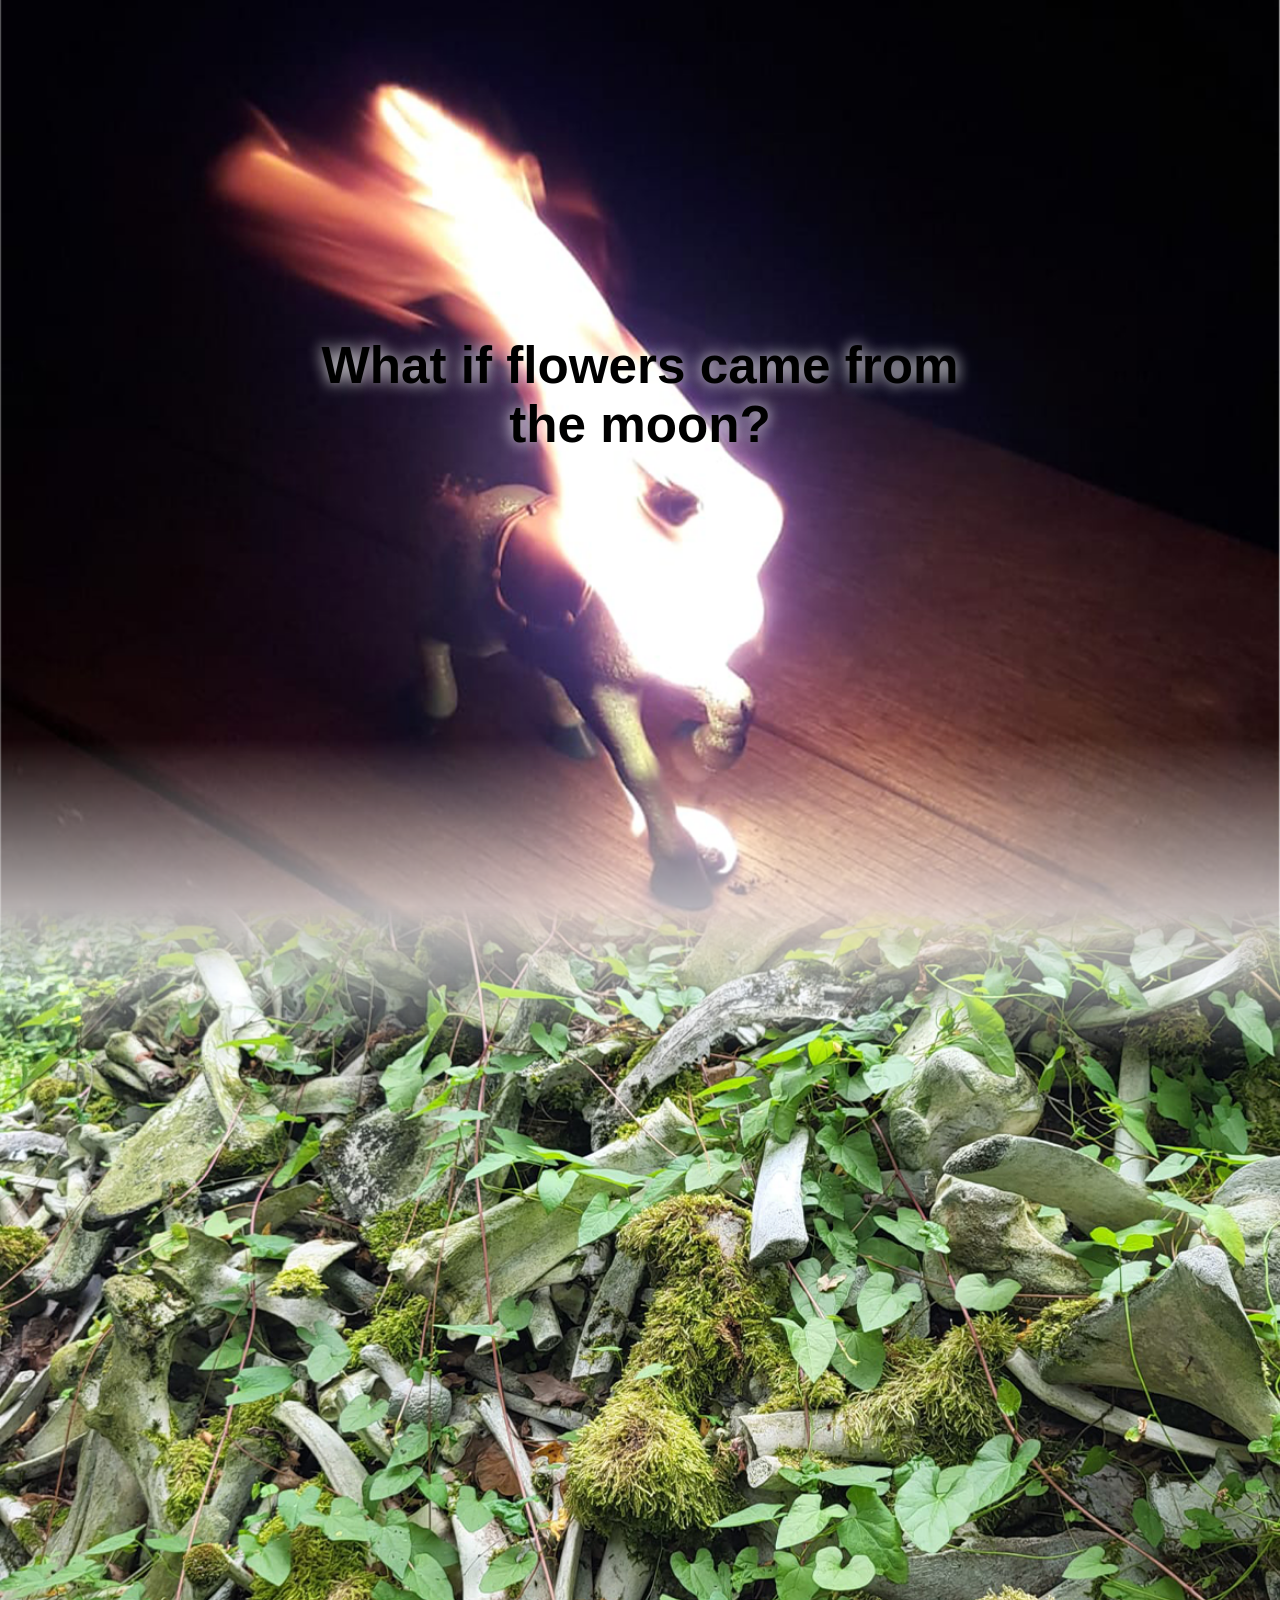
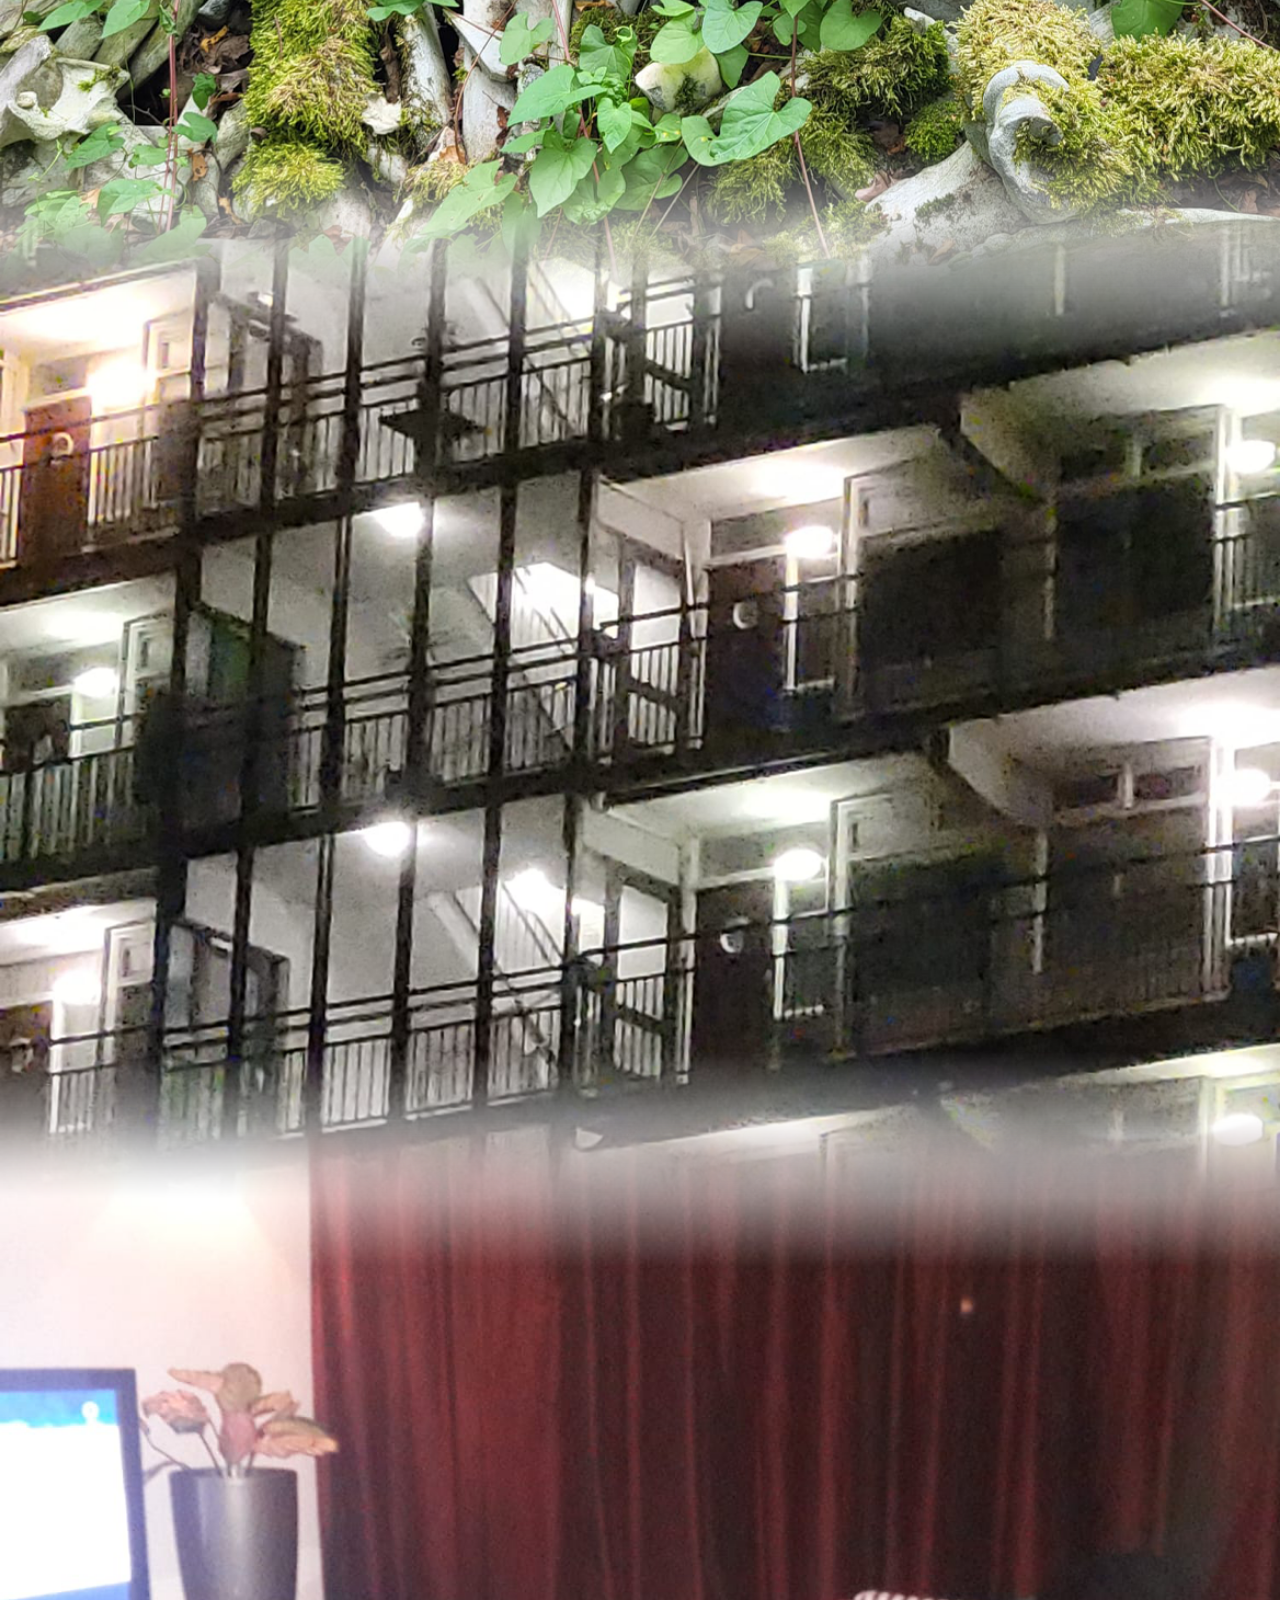
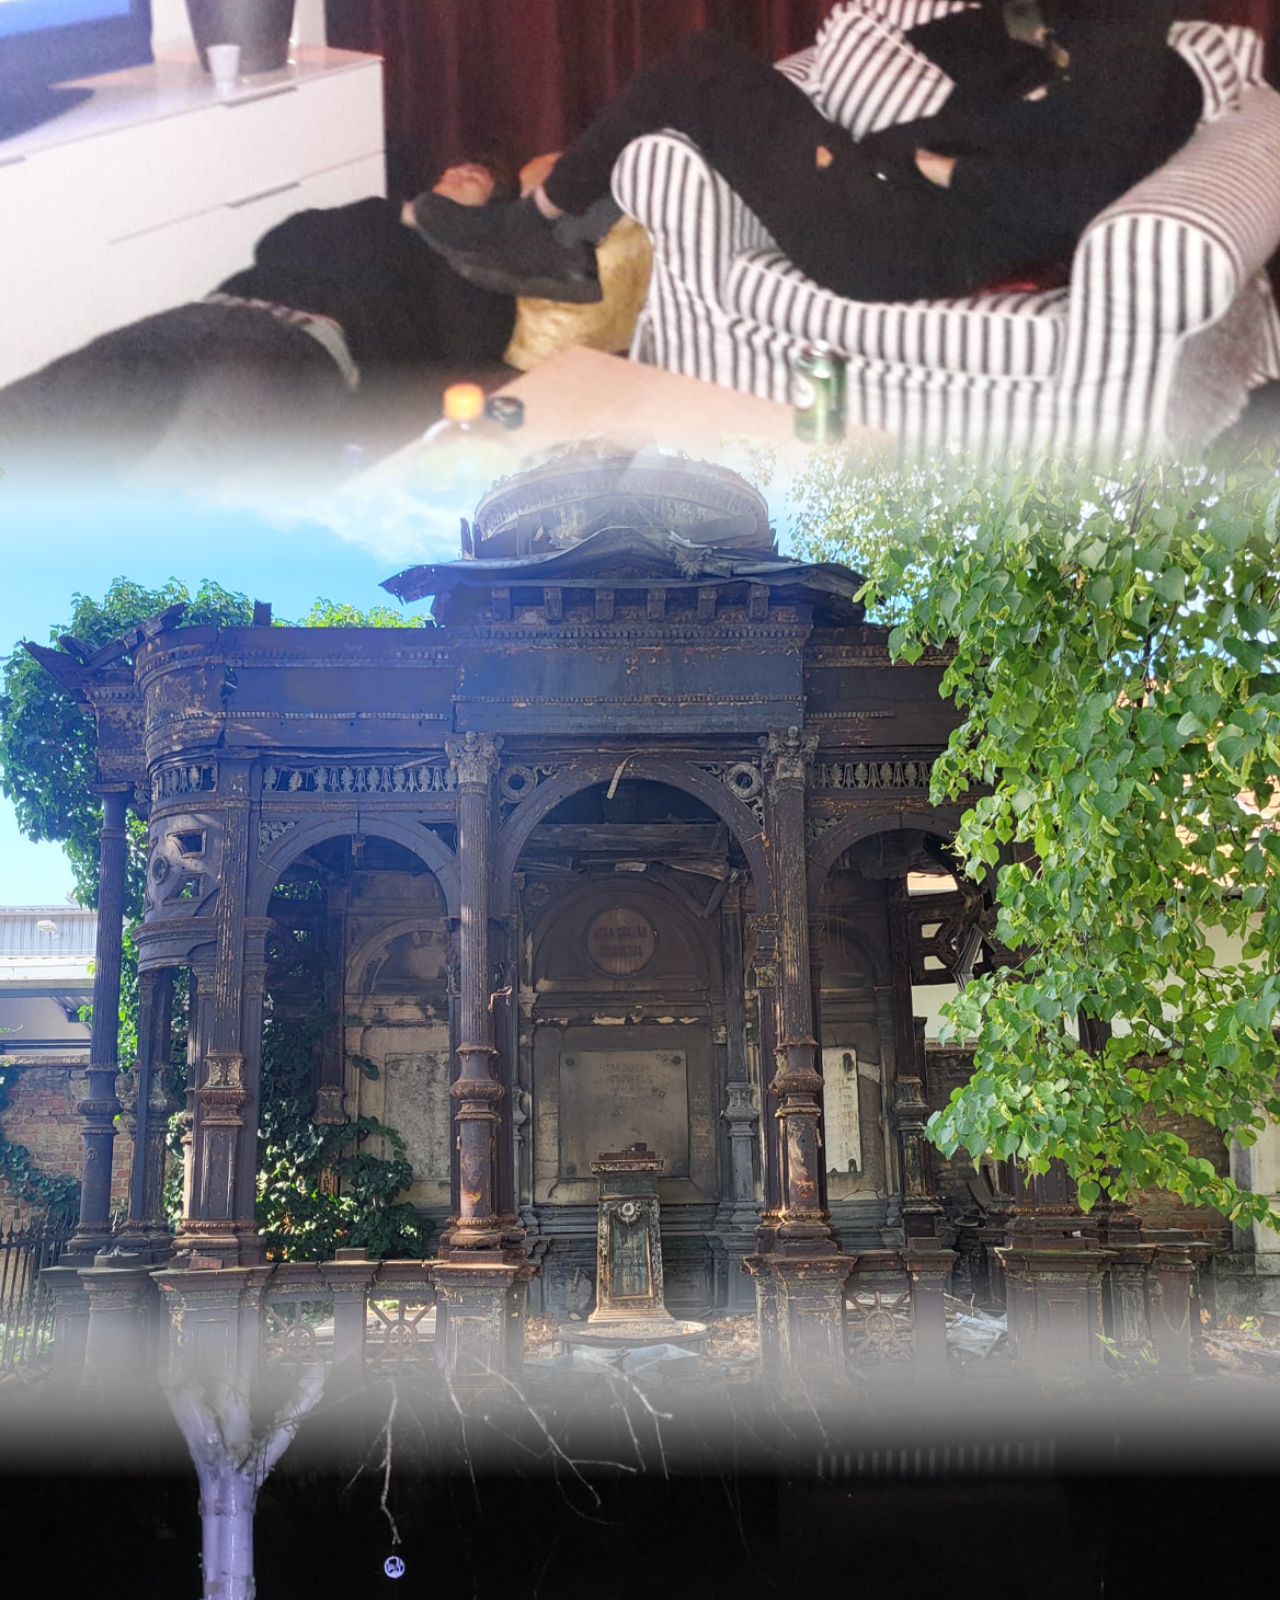
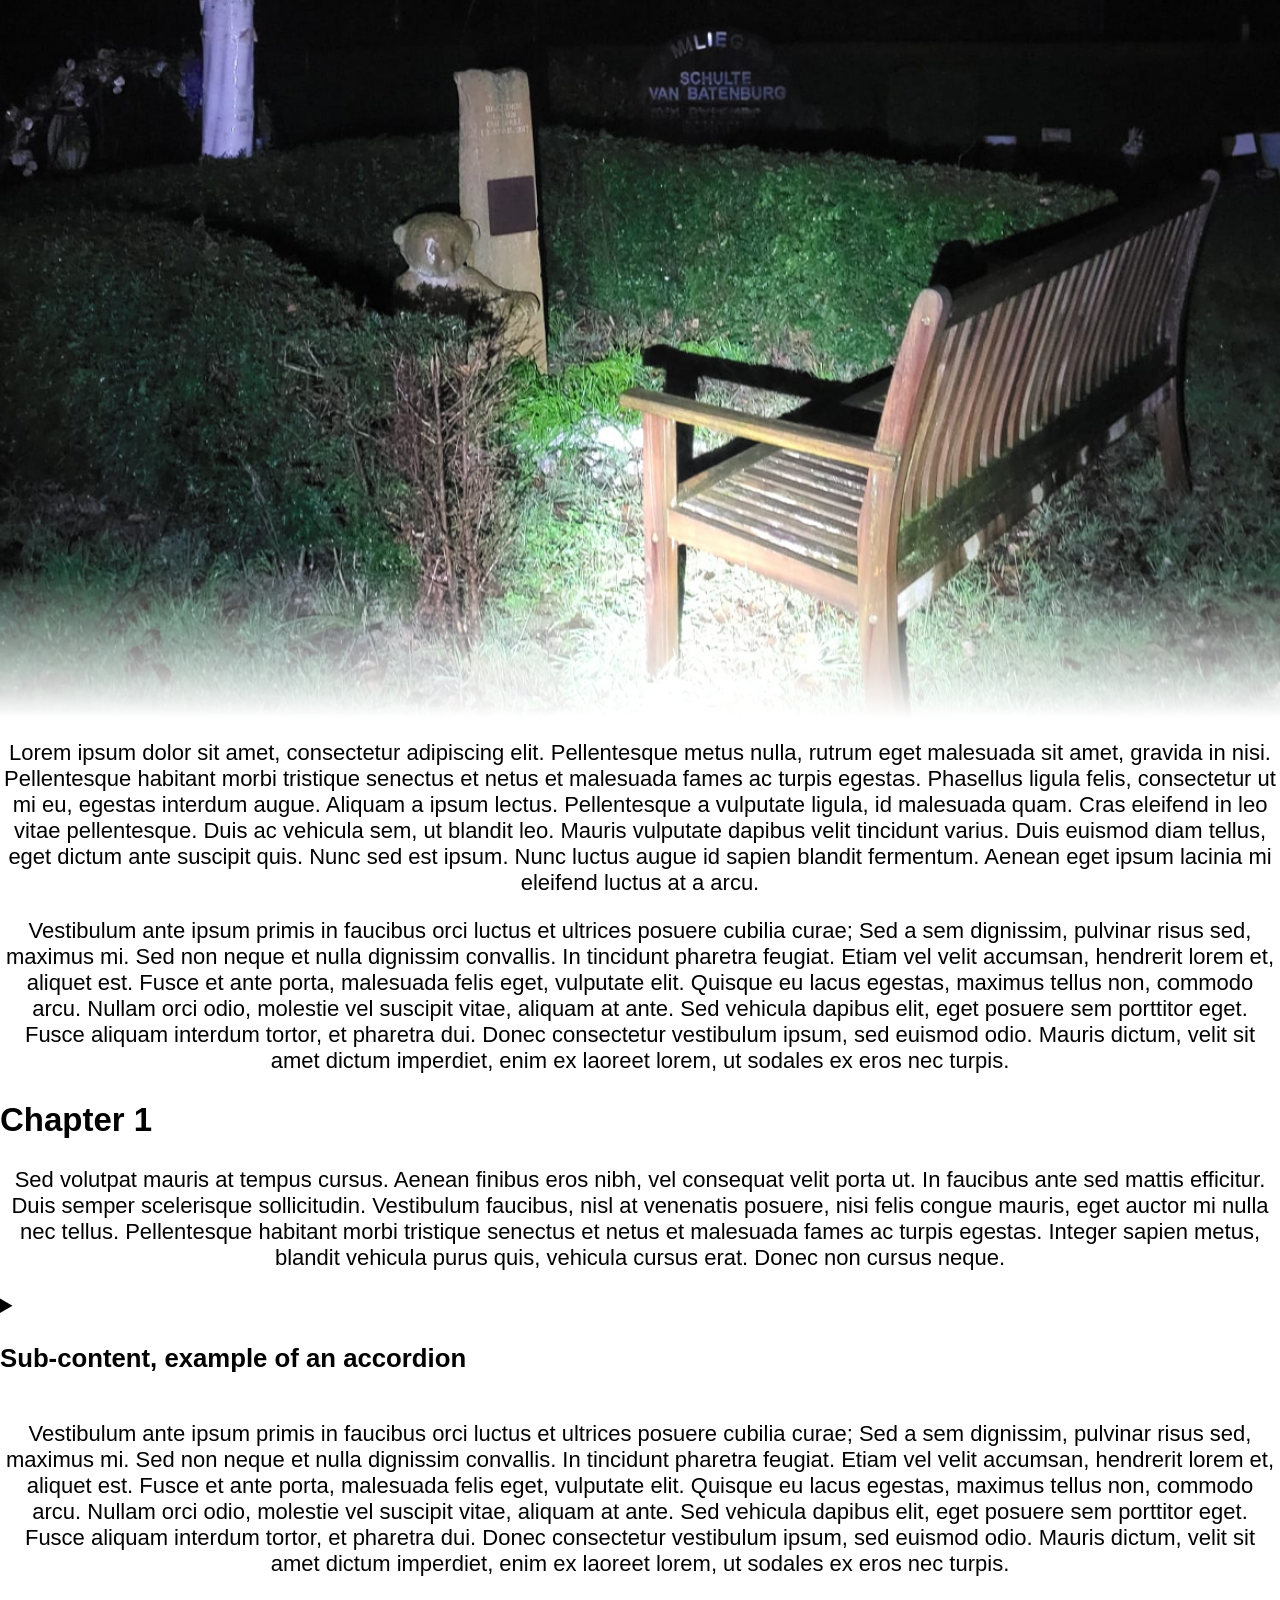
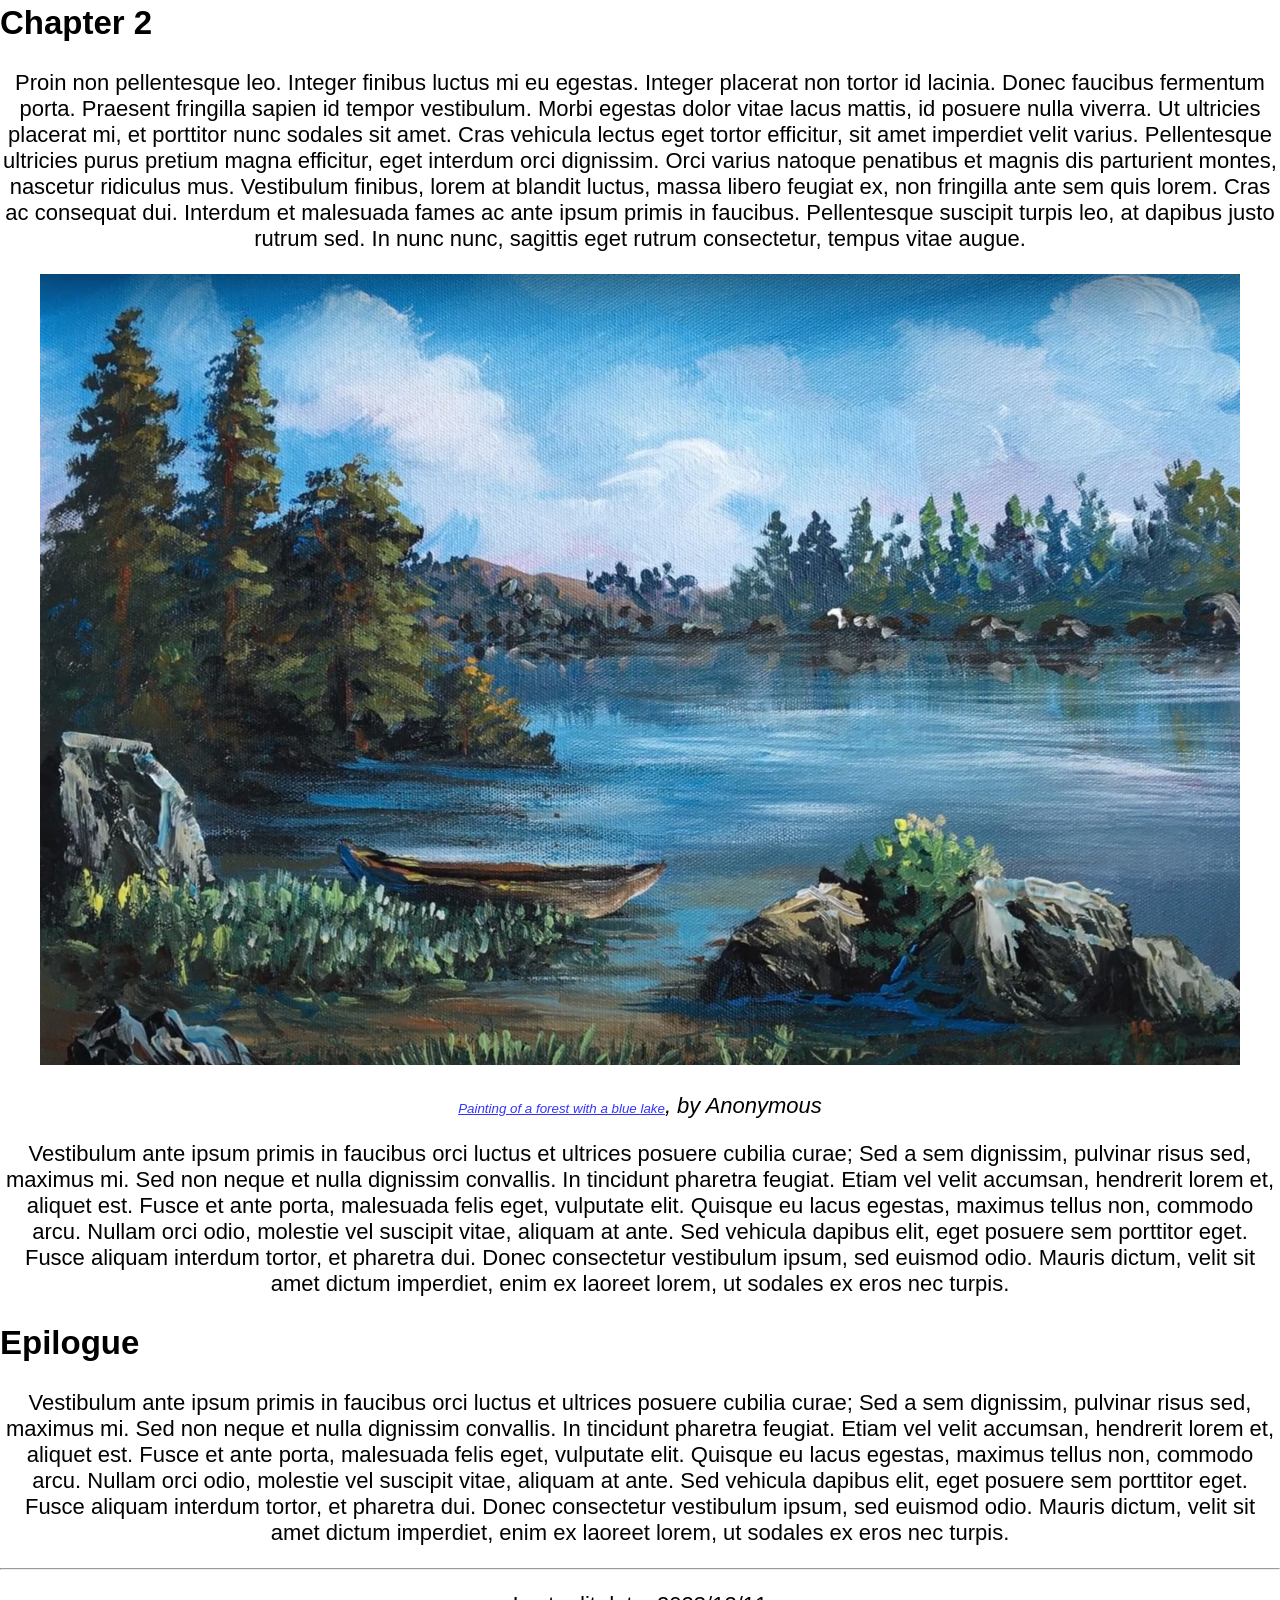
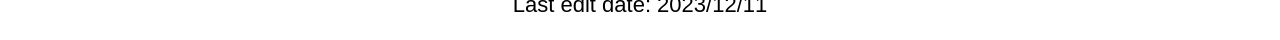
==== index.html @ 3861125f "new page" ====
<!DOCTYPE html>

<html lang="en">

	<head>

		<meta charset="utf-8">
		<meta name="viewport" content="width=device-width,initial-scale=1.0">

		<!-- meta tags, fill them with website meta infos -->
		<meta name="description" content="Description of your web page" /> 
		<meta name="keywords" content="Keyword 1, Keyword 2, Keyword 3, Keyword 4, Keyword 5 ..."/> 
		<meta name="author" content="Name of the author/owner of the webpage's content" />

		<!-- favicon, fill with a 512x512px .png image named 'favicon.png' -->
		<link rel="icon" href="assets/images/favicon/favicon.png"/>

		<!-- website title, visible in the browser window and on link sharing -->
		<title>What if flowers came from the moon?</title>

		<!-- links for extensions and dependencies -->

		<!-- css -->
		<!-- first link your CSS dependences, here is normalize, a CSS 'reset' for cross-browser appearence uniformity -->
		<link rel="stylesheet" href="assets/css/normalize.css">
		<!-- you stylesheet -->
		<link rel="stylesheet" href="assets/css/style.css?ver=1.0">

		<!-- js -->
		<!-- first link your javascript dependencies -->

		<!-- your website scripts goes at the end of this document, right before the closing body -->
	    
	</head>

	<body>

		<!-- webpage content goes here -->

		<div class="page-wrapper">

			<header>

				
				<div class="container">
					<img class="header-fade" src="content/burning_horse.png" width="100%" height="auto">
					<div class="centered"><h1>What if flowers came from the moon?</h1></div>
				</div>

			</header>

			<main>

			
				

				<!-- overlay 1 -->
			<div id="overlay1" class="overlay">

			<!-- Button to close the overlay navigation -->
			<a href="javascript:void(0)" class="closebtn" onclick="closeNav('overlay1')">&times;</a>

			<!-- Overlay content -->

				<div class="overlay-content">

				<h2 class="intro">the way this is</h2>
				<p>is different from the way it will be</p>

				</div>

			</div>

			<!-- Overlay 2 -->
			<div id="overlay2" class="overlay">

			<!-- Button to close the overlay navigation -->
			<a href="javascript:void(0)" class="closebtn" onclick="closeNav('overlay2')">&times;</a>

			<!-- Overlay content -->

				<div class="overlay-content">

				<h2 class="intro">the way this is</h2>
				<p>It has already proven itself to be difficult</p>
				
				</div>

			</div>

				<!-- overlay 3 -->
			<div id="overlay3" class="overlay">

			<!-- Button to close the overlay navigation -->
			<a href="javascript:void(0)" class="closebtn" onclick="closeNav('overlay3')">&times;</a>

			<!-- Overlay content -->

				<div class="overlay-content">

				<h2 class="intro">it seems so strange</h2>
				<p>is different from the way it will be</p>

				</div>

			</div>

			<!-- Overlay 4 -->
			<div id="overlay4" class="overlay">

			<!-- Button to close the overlay navigation -->
			<a href="javascript:void(0)" class="closebtn" onclick="closeNav('overlay4')">&times;</a>

			<!-- Overlay content -->

				<div class="overlay-content">

				<h2 class="intro">what is even happening</h2>
				<p>It has already proven itself to be difficult</p>
				
				</div>

			</div>

			<!-- Overlay 5 -->
			<div id="overlay5" class="overlay">

			<!-- Button to close the overlay navigation -->
			<a href="javascript:void(0)" class="closebtn" onclick="closeNav('overlay5')">&times;</a>

			<!-- Overlay content -->

				<div class="overlay-content">

				<h2 class="intro">it truly is</h2>
				<p>It has already proven itself to be difficult</p>
				
				</div>

			</div>

			<div class="image-fade">
			<img src="content/bones_moss.png" onclick="openNav('overlay1')" width="100%" height="auto">
			</div>

			<div class="image-fade">
			<img src="content/flatgebouw.png" onclick="openNav('overlay2')" width="100%" height="auto">
			</div>

			<div class="image-fade">
			<img src="content/on_the_floor.png" onclick="openNav('overlay3')" width="100%" height="auto">
			</div>

			<div class="image-fade">
			<img src="content/fallen_structure.png" onclick="openNav('overlay4')" width="100%" height="auto">
			</div>

			<div class="image-fade">
			<img src="content/cemetary_bench.png" onclick="openNav('overlay5')" width="100%" height="auto">
			</div>


				<p>
					Lorem ipsum dolor sit amet, consectetur adipiscing elit. Pellentesque metus nulla, rutrum eget malesuada sit amet, gravida in nisi. Pellentesque habitant morbi tristique senectus et netus et malesuada fames ac turpis egestas. Phasellus ligula felis, consectetur ut mi eu, egestas interdum augue. Aliquam a ipsum lectus. Pellentesque a vulputate ligula, id malesuada quam. Cras eleifend in leo vitae pellentesque. Duis ac vehicula sem, ut blandit leo. Mauris vulputate dapibus velit tincidunt varius. Duis euismod diam tellus, eget dictum ante suscipit quis. Nunc sed est ipsum. Nunc luctus augue id sapien blandit fermentum. Aenean eget ipsum lacinia mi eleifend luctus at a arcu.
				</p>

				<p>
					Vestibulum ante ipsum primis in faucibus orci luctus et ultrices posuere cubilia curae; Sed a sem dignissim, pulvinar risus sed, maximus mi. Sed non neque et nulla dignissim convallis. In tincidunt pharetra feugiat. Etiam vel velit accumsan, hendrerit lorem et, aliquet est. Fusce et ante porta, malesuada felis eget, vulputate elit. Quisque eu lacus egestas, maximus tellus non, commodo arcu. Nullam orci odio, molestie vel suscipit vitae, aliquam at ante. Sed vehicula dapibus elit, eget posuere sem porttitor eget. Fusce aliquam interdum tortor, et pharetra dui. Donec consectetur vestibulum ipsum, sed euismod odio. Mauris dictum, velit sit amet dictum imperdiet, enim ex laoreet lorem, ut sodales ex eros nec turpis.
				</p>

				<h2 id="chapter-1">Chapter 1</h2>

				<p>
					Sed volutpat mauris at tempus cursus. Aenean finibus eros nibh, vel consequat velit porta ut. In faucibus ante sed mattis efficitur. Duis semper scelerisque sollicitudin. Vestibulum faucibus, nisl at venenatis posuere, nisi felis congue mauris, eget auctor mi nulla nec tellus. Pellentesque habitant morbi tristique senectus et netus et malesuada fames ac turpis egestas. Integer sapien metus, blandit vehicula purus quis, vehicula cursus erat. Donec non cursus neque.
				</p>

				<details>

					<summary>
						<h3 id="intro">Sub-content, example of an accordion</h2>
					</summary>

					<p>
						Lorem ipsum dolor sit amet, consectetur adipiscing elit. Pellentesque metus nulla, rutrum eget malesuada sit amet, gravida in nisi. Pellentesque habitant morbi tristique senectus et netus et malesuada fames ac turpis egestas. Phasellus ligula felis, consectetur ut mi eu, egestas interdum augue. Aliquam a ipsum lectus. Pellentesque a vulputate ligula, id malesuada quam. Cras eleifend in leo vitae pellentesque. Duis ac vehicula sem, ut blandit leo. Mauris vulputate dapibus velit tincidunt varius. Duis euismod diam tellus, eget dictum ante suscipit quis. Nunc sed est ipsum. Nunc luctus augue id sapien blandit fermentum. Aenean eget ipsum lacinia mi eleifend luctus at a arcu.
					</p>

					<p>
						Vestibulum ante ipsum primis in faucibus orci luctus et ultrices posuere cubilia curae; Sed a sem dignissim, pulvinar risus sed, maximus mi. Sed non neque et nulla dignissim convallis. In tincidunt pharetra feugiat. Etiam vel velit accumsan, hendrerit lorem et, aliquet est. Fusce et ante porta, malesuada felis eget, vulputate elit. Quisque eu lacus egestas, maximus tellus non, commodo arcu. Nullam orci odio, molestie vel suscipit vitae, aliquam at ante. Sed vehicula dapibus elit, eget posuere sem porttitor eget. Fusce aliquam interdum tortor, et pharetra dui. Donec consectetur vestibulum ipsum, sed euismod odio. Mauris dictum, velit sit amet dictum imperdiet, enim ex laoreet lorem, ut sodales ex eros nec turpis.
					</p>

				</details>

				<p>
					Vestibulum ante ipsum primis in faucibus orci luctus et ultrices posuere cubilia curae; Sed a sem dignissim, pulvinar risus sed, maximus mi. Sed non neque et nulla dignissim convallis. In tincidunt pharetra feugiat. Etiam vel velit accumsan, hendrerit lorem et, aliquet est. Fusce et ante porta, malesuada felis eget, vulputate elit. Quisque eu lacus egestas, maximus tellus non, commodo arcu. Nullam orci odio, molestie vel suscipit vitae, aliquam at ante. Sed vehicula dapibus elit, eget posuere sem porttitor eget. Fusce aliquam interdum tortor, et pharetra dui. Donec consectetur vestibulum ipsum, sed euismod odio. Mauris dictum, velit sit amet dictum imperdiet, enim ex laoreet lorem, ut sodales ex eros nec turpis.
				</p>

				<h2 id="chapter-2">Chapter 2</h2>

				<p>
					Proin non pellentesque leo. Integer finibus luctus mi eu egestas. Integer placerat non tortor id lacinia. Donec faucibus fermentum porta. Praesent fringilla sapien id tempor vestibulum. Morbi egestas dolor vitae lacus mattis, id posuere nulla viverra. Ut ultricies placerat mi, et porttitor nunc sodales sit amet. Cras vehicula lectus eget tortor efficitur, sit amet imperdiet velit varius. Pellentesque ultricies purus pretium magna efficitur, eget interdum orci dignissim. Orci varius natoque penatibus et magnis dis parturient montes, nascetur ridiculus mus. Vestibulum finibus, lorem at blandit luctus, massa libero feugiat ex, non fringilla ante sem quis lorem. Cras ac consequat dui. Interdum et malesuada fames ac ante ipsum primis in faucibus. Pellentesque suscipit turpis leo, at dapibus justo rutrum sed. In nunc nunc, sagittis eget rutrum consectetur, tempus vitae augue.
				</p>

				<figure>

					<a href="content/painting-forest-lake.jpg" target="_blank">
				    	<img src="content/painting-forest-lake.jpg" alt="A painted representation of a forest with a big blue lake" width="100%" height="auto">
				    </a>

				    <figcaption>

				    	<p>
				    		<em><a href="https://www.youtube.com/watch?v=bkKTSw4pL2A" target="_blank">Painting of a forest with a blue lake</a>, by Anonymous</em>
				    	</p>

				    </figcaption>

				</figure>

				<p>
					Vestibulum ante ipsum primis in faucibus orci luctus et ultrices posuere cubilia curae; Sed a sem dignissim, pulvinar risus sed, maximus mi. Sed non neque et nulla dignissim convallis. In tincidunt pharetra feugiat. Etiam vel velit accumsan, hendrerit lorem et, aliquet est. Fusce et ante porta, malesuada felis eget, vulputate elit. Quisque eu lacus egestas, maximus tellus non, commodo arcu. Nullam orci odio, molestie vel suscipit vitae, aliquam at ante. Sed vehicula dapibus elit, eget posuere sem porttitor eget. Fusce aliquam interdum tortor, et pharetra dui. Donec consectetur vestibulum ipsum, sed euismod odio. Mauris dictum, velit sit amet dictum imperdiet, enim ex laoreet lorem, ut sodales ex eros nec turpis.
				</p>

				<h2 id="epilogue">Epilogue</h2>

				<p>
					Vestibulum ante ipsum primis in faucibus orci luctus et ultrices posuere cubilia curae; Sed a sem dignissim, pulvinar risus sed, maximus mi. Sed non neque et nulla dignissim convallis. In tincidunt pharetra feugiat. Etiam vel velit accumsan, hendrerit lorem et, aliquet est. Fusce et ante porta, malesuada felis eget, vulputate elit. Quisque eu lacus egestas, maximus tellus non, commodo arcu. Nullam orci odio, molestie vel suscipit vitae, aliquam at ante. Sed vehicula dapibus elit, eget posuere sem porttitor eget. Fusce aliquam interdum tortor, et pharetra dui. Donec consectetur vestibulum ipsum, sed euismod odio. Mauris dictum, velit sit amet dictum imperdiet, enim ex laoreet lorem, ut sodales ex eros nec turpis.
				</p>

			</main>



			<footer>

				<hr>

				<p>
					Last edit date: 2023/12/11
				</p>

			</footer>



		</div>



		<!-- end webpage content -->


		<!-- website script right before closing </body> tag -->
		<script type="text/javascript" src="assets/js/script.js?ver=1.0"></script>


	</body>

</html>
---- assets/css/style.css ----
@charset "UTF-8";



/* @FONT FACE (enable the use of 'custom fonts' inside your document) */

/* 
  You can use 'fontsquirrel' (https://www.fontsquirrel.com) 
  or 'transfonter' (https://transfonter.org)
  to generate your own font for the web from .ttf or .oft files 
*/

@font-face {
    font-family: 'Your Font Name';
    src: url('../fonts/yourfontname/yourfontname-roman.woff2');
    font-weight: normal;
    font-style: normal;
    font-display: block;
}

@font-face {
    font-family: 'Your Font Name';
    src: url('../fonts/yourfontname/yourfontname-italic.woff2');
    font-weight: normal;
    font-style: italic;
    font-display: block;
}



/* VARIABLES */

:root {
  /* Color values */
  --color-background: rgba(255,255,255,1);
  --color-text: rgba(0,0,0,1);
  --color-text-link: rgba(0,0,255,0.8);
  --color-text-link-hover: rgba(0,0,255,0.4);
  /* Font values */
  --font-text: 'Your Font Name', 'Helvetica', 'Arial', sans-serif;
  --font-size: 24px;
  /* Margin values */
  --margin: 1rem;


  /* Examples of possible variables */

  --font-size-heading: calc(var(--font-size) * 2);
  --font-size-subheading: calc(var(--font-size) * 1.25);
  --font-size-caption: calc(var(--font-size) * 0.875);

  --margin-xs: calc(var(--margin) * 0.5);
  --margin-s: calc(var(--margin) * 1);
  --margin-m: calc(var(--margin) * 2);
  --margin-l: calc(var(--margin) * 3);
  --margin-xl: calc(var(--margin) * 5);

}



/* GENERAL STYLES */

html {
  font: var(--font-size) var(--font-family);
  color: var(--color-text);
  background-color: var(--color-background);
}

body {
  position:relative;
  background-color: var(--color-background);
  font: var(--font-size) var(--font-family);
  color: var(--color-text);
  width:100%;
  height:auto;
  overflow-y:auto;
}

a {
  color: var(--color-text-link);
  text-decoration: underline;
  font-size: 10pt;
}

a:hover {
  color: var(--color-text-link-hover);
  text-decoration: underline;
}


p{
text-align: center;

}

h1{
  /* h1 style */
  font-size: clamp(
    var(--font-size-heading),
    4vw,
    calc(var(--font-size-heading) * 1.25)
  );
  text-align: center;
  text-shadow: 0px 0px 15px white;
}

h2{
  /* h2 style */
}

h3{
  /* h3 style */
}

h4, h5, h6{
  /* h4-h5-h6 style */
}

p{
  /* paragraph style */
}

ol, ul{
  /* ordered list and unordered list styles */
}

blockquote{
  /* blockquote element style */
}

hr{
  /* horizontal rule style */
}



/* PAGE STYLES */

/* page structure */

div.page-wrapper {
  /* the element that 'wraps' everything */
}

/* navigation */
 
ul {
  list-style-type: none;
  margin: 0;
  padding: 0;
  background-color: #333333;
  display: flex;
  justify-content: left;
  position: fixed;
  top: 0;
  width: 100%;
}

ul li a {
  display: block;
  color: white;
  padding: 14px 16px;
  text-decoration: none;
}

ul li a:hover {
  background-color: #111111;
}

ul li a.active {
  background-color: #04AA6D;
}

header {
  position: relative;
  text-align: center;
}

.container {
  position: relative;
  text-align: center;
  color: black;
}

.centered {
  position: absolute;
  text-align: center;
  top: 40%;
  left: 50%;
  transform: translate(-50%, -50%);
}

.header-fade{
  width: 100%;
  display: block;

-webkit-mask-image: linear-gradient(
  to bottom,
  black 0%,
  black 75%,
  transparent 100%
);

mask-image: linear-gradient(
  to bottom,
  black 0%,
  black 75%,
  transparent 100%
);

}




/* The Overlay (background) */
.overlay {
  /* Height & width depends on how you want to reveal the overlay (see JS below) */   
  height: 100%;
  width: 0;
  position: fixed; /* Stay in place */
  z-index: 1; /* Sit on top */
  left: 0;
  top: 0;
  background-color: rgb(0, 0, 0); /* Black fallback color */
  background-color: rgba(20, 150, 0, 0.9); /* Black w/opacity */
  overflow-x: hidden; /* Disable horizontal scroll */
  transition: 0.5s; /* 0.5 second transition effect to slide in or slide down the overlay (height or width, depending on reveal) */
}

/* Position the content inside the overlay */
.overlay-content {
  position: relative;
  top: 25%; /* 25% from the top */
  width: 100%; /* 100% width */
  text-align: center; /* Centered text/links */
  margin-top: 30px; /* 30px top margin to avoid conflict with the close button on smaller screens */
}

/* The navigation links inside the overlay */
.overlay a {
  padding: 8px;
  text-decoration: none;
  font-size: 36px;
  color: #818181;
  display: block; /* Display block instead of inline */
  transition: 0.3s; /* Transition effects on hover (color) */
}

/* When you mouse over the navigation links, change their color */
.overlay a:hover, .overlay a:focus {
  color: #f1f1f1;
}

/* Position the close button (top right corner) */
.overlay .closebtn {
  position: absolute;
  top: 20px;
  right: 45px;
  font-size: 60px;
}


.image-fade {
  margin-top: -80px; /* overlap images */
  position: relative;
}

.image-fade img {
  transition: opacity 0.8s ease;
}

.image-fade img:hover {
  opacity: 0.6;
}

.image-fade:first-child {
  margin-top: 0;
}

.image-fade img {
  width: 100%;
  display: block;

/* fade top and bottom */
-webkit-mask-image: linear-gradient(
  to bottom,
  transparent 0%,
  black 15%,
  black 85%,
  transparent 100%
);

mask-image: linear-gradient(
  to bottom,
  transparent 0%,
  black 15%,
  black 85%,
  transparent 100%
);
}



/* gradient fade */
/*
.image-fade::after {
  content: "";
  position: absolute;
  bottom: 0;
  left: 0;
  width: 100%;
  height: 120px; /* controls fade size */
  /*
  background: linear-gradient(to bottom, rgba(255,255,255,0), white);
  pointer-events: none;
}
*/



/* When the height of the screen is less than 450 pixels, change the font-size of the links and position the close button again, so they don't overlap */
@media screen and (max-height: 450px) {
  .overlay a {font-size: 20px}
  .overlay .closebtn {
    font-size: 40px;
    top: 15px;
    right: 35px;
  }
}



nav{
  
}

/* content */

main{
 
}

summary{
  
}






/* UTILITY CLASSES */

/* hide desktop mobile etc */

.desktop-only {
  display: block;
}

.mobile-only {
  display: none;
}





/* WEBSITE MEDIA QUERIES */

/* responsive typeface for various breaking points, sets the default 'rem' value */
@media (max-width: 299px) { :root{--font-size: 18px;} html, body {font: var(--font-size) var(--font-text); } }
@media (min-width: 299px) and (max-width: 340px) { :root{--font-size: 19px;} html, body {font: var(--font-size) var(--font-text); } }
@media (min-width: 340px) and (max-width: 440px) { :root{--font-size: 20px;} html, body {font: var(--font-size) var(--font-text); } }
@media (min-width: 441px) and (max-width: 779px) { :root{--font-size: 19px;} html, body {font: var(--font-size) var(--font-text); } }
@media (min-width: 780px) and (max-width: 992px) { :root{--font-size: 20px;} html, body {font: var(--font-size) var(--font-text); } }
@media (min-width: 993px) and (max-width: 1200px) { :root{--font-size: 21px;} html, body {font: var(--font-size) var(--font-text); } }
@media (min-width: 1201px) and (max-width: 1320px) { :root{--font-size: 22px;} html, body {font: var(--font-size) var(--font-text); } }
@media (min-width: 1321px) { :root{--font-size: 24px;} html, body {font: var(--font-size) var(--font-text); } }

/* styles for 'mobile', screen sizes up to 779px, should covers 'mobile' and 'tablet' */
/* style this one first and then use the subsequent ones in a cascading way (from general to specific) */

@media (max-width: 779px) {

  /* your 'mobile' overriding css properties here */



  /* utility classes, mobile */

  .desktop-only{
    display:none;
  }

  .mobile-only{
    display:block;
  }

}



/* use this query to apply style changes to smaller smartphones sizes (like an iPhone 5S or SE 2016), max size of 339px */

@media (max-width: 339px) {

  /* your overriding css properties here */

}



/* use this query to apply style changes for 'mobile' screen sizes that are flipped in 'landscape' mode */

@media (max-width: 779px) and (orientation: landscape) {

   /* your overriding css properties here */

}



/* use this query to apply style for 'small' desktop screens */

@media (min-width: 780px) and (max-width: 992px) {

  /* your overriding css properties here */

}
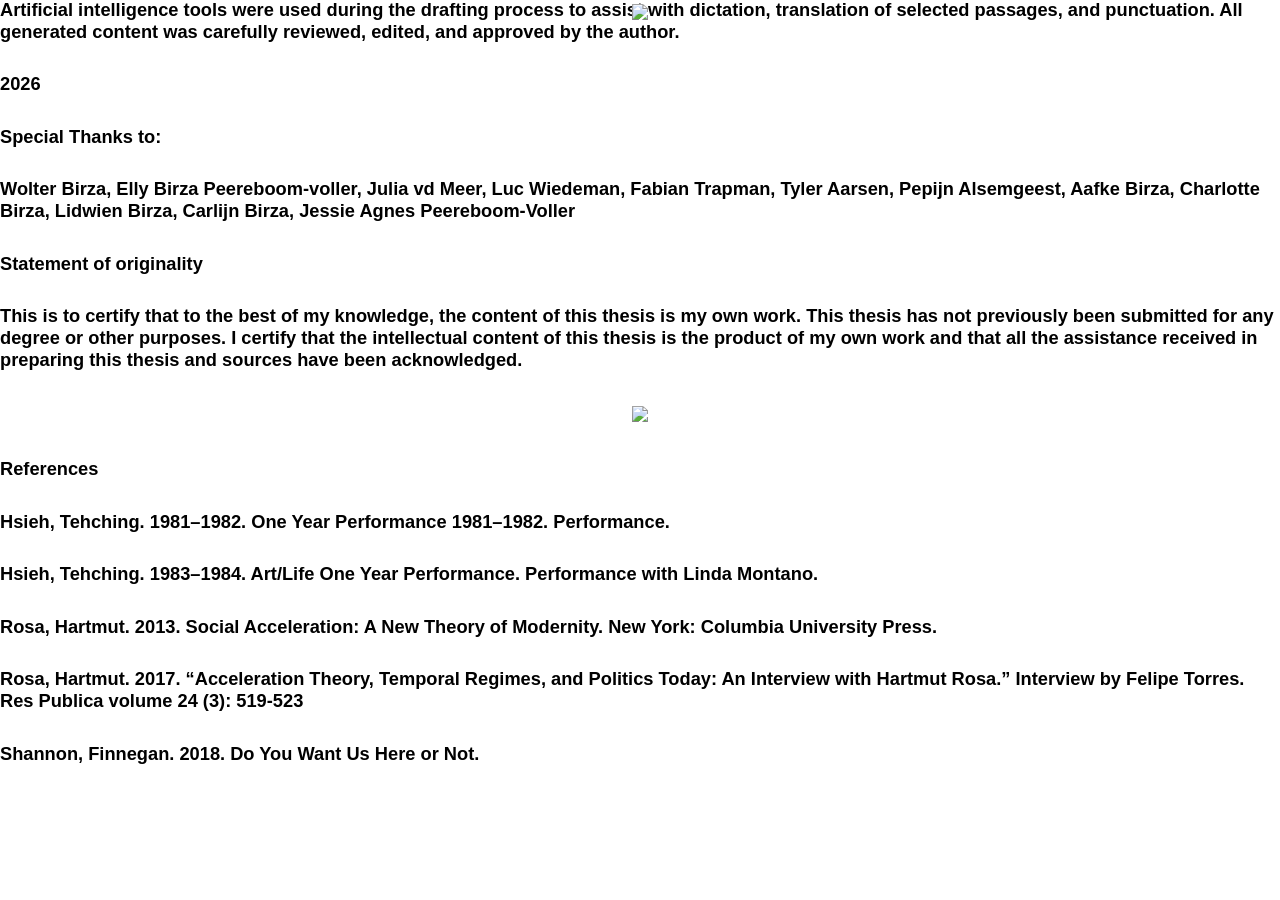
==== commit b199c75f: "commit change" ====
--- a/index.html
+++ b/index.html
@@ -13,7 +13,7 @@
 		<meta name="author" content="Name of the author/owner of the webpage's content" />
 
 		<!-- favicon, fill with a 512x512px .png image named 'favicon.png' -->
-		<link rel="icon" href="assets/images/favicon/favicon.png"/>
+		<link rel="icon" href="assets/images/favicon/flower_favicon.jpg"/>
 
 		<!-- website title, visible in the browser window and on link sharing -->
 		<title>What if flowers came from the moon?</title>
@@ -24,7 +24,7 @@
 		<!-- first link your CSS dependences, here is normalize, a CSS 'reset' for cross-browser appearence uniformity -->
 		<link rel="stylesheet" href="assets/css/normalize.css">
 		<!-- you stylesheet -->
-		<link rel="stylesheet" href="assets/css/style.css?ver=1.0">
+		<link rel="stylesheet" href="assets/css/style.css">
 
 		<!-- js -->
 		<!-- first link your javascript dependencies -->
@@ -42,10 +42,11 @@
 			<header>
 
 				
-				<div class="container">
-					<img class="header-fade" src="content/burning_horse.png" width="100%" height="auto">
-					<div class="centered"><h1>What if flowers came from the moon?</h1></div>
-				</div>
+				<!-- <div class="container"> -->
+					<!-- <img class="header-fade" src="content/burning_horse.png" width="100%" height="auto"> -->
+					
+				<!-- </div> -->
+				 <img src="content/flowers_title_3.jpg" width="100%" height="auto" loading="lazy">
 
 			</header>
 
@@ -64,8 +65,45 @@
 
 				<div class="overlay-content">
 
-				<h2 class="intro">the way this is</h2>
-				<p>is different from the way it will be</p>
+				<h2 class="intro">What If Flowers Came From the Moon?</h2>
+				<h4>Exploring reflection through time, memory, and place</h4>
+
+				<h2 class="intro">Introduction</h2>
+				<p>In this research project, I turn towards moments of personal growth through experiences of pause, reflection, and stillness. Over the past few years, I have become more aware of how both I and the people around me change over time. Rather than understanding personal growth as a linear process, I am interested in the small, everyday situations that allow space for observing. As a designer, I approach these moments as situations that can be translated into spatial conditions.
+				</p>
+				
+				<p>This interest is closely connected to my own experiences. Throughout my teenage years, I often found myself sitting on benches in the same park, either alone or with friends. These moments were not significant because of what was happening around me, but because of the pauses in between, when conversations slowed down or when silence could be held. In these moments, I became aware of my own thoughts in relation to my surroundings, creating a temporary distance from the pace of daily life. Over time, I began to understand these situations as important to my personal development.
+				</p>
+
+				<img src="content/mient.jpg" loading="lazy">
+
+				<p>My research project consists of a bench, developed as part of my graduation work. Its design is influenced by the benches I used to spend time on with my friends, translating that personal reference into a new context. The bench will be constructed from wood. A material I have been increasingly drawn to over time, both for its physical qualities and its ability to carry traces of time and use. The bench will be placed in the Graphic Design department of the KABK for the duration of the 2026 Graduation Show. It will be positioned in a semi-central location, overlooking the work of other students, allowing it to function as a place from which the exhibition can be observed.
+				</p>
+
+				<p>The bench functions as an open invitation. Visitors can sit, rest, talk, observe, or simply spend time. By sitting down, they shift from moving through the exhibition to remaining within it, occupying a fixed position from which the exhibition unfolds around them. 
+				</p>
+
+				<p>In this sense, the bench does not simply create a moment of pause, but alters the role of the visitor: from someone in motion to someone who experiences the space through duration. It becomes a situation that structures how time and attention are distributed.
+				</p>
+
+				<p>This leads me to the question: 
+				</p>
+
+				<p>How can a bench be designed and positioned to create conditions for pause, observation, and potential reflection over time?
+				</p>
+
+				<p>The following sections will explore this question from different perspectives, beginning with introspection and reflection of my own experiences and conversations that have helped inform the project. This is then followed by a framing of references that position the work within a broader context. The concluding section moves into how these ideas take shape through material and form, while also reflecting on the limitations of this approach.
+				</p>
+
+				<p>
+				</p>
+
+				<p>
+				</p>
+
+				<p>
+				</p>
+
 
 				</div>
 
@@ -81,9 +119,71 @@
 
 				<div class="overlay-content">
 
-				<h2 class="intro">the way this is</h2>
-				<p>It has already proven itself to be difficult</p>
-				
+				<h2 class="intro">Framing the Introspection</h2>
+
+				<h3>Introspection</h3>
+
+				<p>The starting point of my research comes from reflecting on my own development over the past ten years, noticing how my behaviour and way of thinking have changed over time. Rather than understanding that this change is something sudden, I recognise it as something that has accumulated gradually through lived experience.
+				</p>
+
+				<img src="content/sbp_emo.jpg" loading="lazy">
+
+				<p>Having been involved with drugs since I was 15 years old, I started to care less about school and my grades, which eventually led to me getting kicked out of high school. From around that time until my early twenties, I might have seemed happy on the outside, but in reality I spent many nights trying not to cry myself to sleep. The combination of puberty, failing school, and drug use took a toll on my mental state, leading to depressive episodes and a more nihilistic view of life.
+				</p>
+
+				<p>Now that I am 25, I can look back at that period with more distance. Although it was a difficult time, I can also see how it helped shape me. It was not only an escape, but also something that connected me to others. It brought me out of the isolation of my room into a shared social life. If it were not for that period, I would likely have remained alone in my room, as I often was before.
+				</p>
+
+				<p>Looking back, the moments that stayed with me are not the parties or the chaos, but the quieter moments in between. Sitting on a bench at night, either with friends or alone, when conversations slowed down or briefly stopped, created moments where I became aware of my own thoughts in relation to my surroundings. These moments of pause allowed for a kind of reflection that was not forced, but emerged naturally. This is where I begin to understand personal growth as something that builds up through repeated moments like these. This understanding directly informs my approach to the project, where I create situations in which these kinds of pauses can occur. The bench is meant to make space for similar moments to happen for others.
+				</p>
+
+				<img src="content/sbp_chilling.jpg" loading="lazy">
+
+				<p>A related approach can be found in the work of American multidisciplinary artist Finnegan Shannon, whose ongoing bench projects treat sitting as an active condition rather than a neutral function. In works such as Do you want us here or not (2018), Shannon places benches in exhibition spaces accompanied by statements that question whether visitors are allowed to sit, making the act of sitting explicit and sometimes uncomfortable. In this way, the work draws attention to how rest is often restricted or controlled (Shannon 2018) within institutional contexts. In their work, benches are used to question expectations around productivity, attention, and accessibility within institutional spaces.
+				</p>
+
+				<img src="content/blue_bench.jpg" loading="lazy">
+
+				<p>While Shannon's work focuses on collective care and the right to rest, my project approaches the bench from a more personal perspective. Rather than engaging with a broader institutional critique, it emerges from lived experience and memory. However, both approaches share an understanding of the bench as something that can shape behaviour and perception. This comparison helps position my project not simply as a functional object, but as part of a wider approach in which sitting becomes a way to structure time, attention, and experience.
+				</p>
+
+				<p>To move beyond my own perspective, I conducted two conversations with a close friend who shared these experiences with me. These were not structured interviews, but open conversation, used to reflect together on how both environment and situation influence these moments.
+				</p>
+
+				<h3>Conversations</h3>
+
+				<p>For the first conversation, I asked my friend to take me to a place he finds calming, interesting, or freeing. We initially met at a McDonald's, which he chose despite my request. He explained that although he dislikes the place, he still returns to it occasionally for the temporary satisfaction it offers. Shortly after, we left and walked toward the dunes and the beach.
+				</p>
+
+				<p>In contrast to the urban environment where we grew up, he described this landscape as open and freeing. Although we had spent time in similar environments before, this specific area was unfamiliar, which allowed the conversation to unfold without a clear direction. As we walked, the conversation developed more naturally.
+				</p>
+
+				<img src="content/on_the_beach.jpg" loading="lazy">
+
+				<p>At first, the focus of conversation was mainly reminiscing, revisiting shared memories rather than reflecting on them. Over time this gradually shifted to a more reflective point of view. The openness and relative quiet of the environment seemed to allow for longer pauses in the conversation, which in turn made space for more reflective thoughts to occur.
+				</p>
+
+				<p>The second conversation took place in the city centre of The Hague. Here, I noticed that it became more difficult to reach a similar depth. The noise, movement, and constant distractions made it harder to stay with a single thought or topic for an extended period of time. This contrast shows how strongly reflection depends on the conditions in which it takes place, requiring enough physical and mental space for attention to slow down.
+				</p>
+
+				<img src="content/blurry_fabiboom.jpg" loading="lazy">
+
+				<p>These insights inform the way I think about the bench within the graduation show. Rather than placing it in a quiet or isolated room or corner, I choose to position it within the flow of the exhibition, in a semi-central location overlooking other works. In this way there will be different moments in which at some points it might be more quiet with less people and less distraction, and at other moments it might be busier.
+				</p>
+
+				<p>At the same time, I am asking people to sit. Sitting interrupts the expected flow of the exhibition, shifting the visitor from a body in motion to a point of observation within the space. This shift connects to the work of Finnegan Shannon, where sitting is not being treated as neutral, but as something that influences how people occupy or move through space. In the context of the conversations, this becomes visible in a different way. In the dunes, sitting or slowing down happened almost naturally, while in the city it felt less accessible, as if the environment did not easily allow for it.
+				</p>
+
+				<p>Within the graduation show, the bench introduces a similar question: not only what people do when they sit, but whether they allow themselves to sit at all. In doing so, it also makes the movement of other visitors more visible, as those who remain become aware of those who continue to pass by. In that sense, the bench shifts what feels possible within the space. The bench does not attempt to recreate the calmness of the dunes, but rather it functions as a subtle interruption, an opportunity to step out of the pace of the exhibition, even if only briefly. Like in the conversations, reflection cannot be imposed, but depends on how conditions are structured through placement and use.
+				</p>
+
+				<p>
+				</p>
+
+				<p>
+				</p>
+
+
 				</div>
 
 			</div>
@@ -98,8 +198,36 @@
 
 				<div class="overlay-content">
 
-				<h2 class="intro">it seems so strange</h2>
-				<p>is different from the way it will be</p>
+				<h2 class="intro">Framing the References</h2>
+				
+				<p>In order to position this project within a broader context, I turn to a number of references that engage with time, experience, and the conditions that shape personal change. These references are not used to explain the project directly, but to sharpen how I understand what I am making. Instead of treating time as something neutral, they approach it as something that can be structured, experienced, or disrupted. Through these different perspectives my project can be read as part of a wider conversation on duration, attention, and lived experience.
+				</p>
+
+				<h3>Tehching Hsieh – Time, Duration, and Constraint
+				</h3>
+
+				<p>Taiwanese painter and performer Tehching Hsieh is known for his year-long performances in which he imposed strict rules on his daily life, using time as his primary material.  In works such as One Year Performance 1981-1982, he lived entirely outdoors for a year (Hsieh 1981), enduring all weather conditions without entering a building. In Art/Life One Year Performance 1983-1984, he and American performance artist Linda Montano tied themselves together with a rope for a year, remaining in constant proximity without physical contact (Hsieh 1983).
+				</p>
+
+				<img src="content/snowstorm.jpg" loading="lazy">
+
+				<p>In both cases, the work is not defined by singular events, but by repetition, duration, and endurance. When looking at the documentation, transformation appears gradual rather than immediate, showing that change only becomes visible in retrospect. This understanding of time shifts the focus of my project away from immediate effect. The bench is therefore not meant to create reflection instantly, but to allow something to build over time through use.
+				</p>
+
+				<p>Unlike Hsieh's work, the bench does not impose strict conditions on its intended use, as it remains open and accessible. However, it shares a similar interest in duration: what happens when someone stays, sits, or returns. In this sense, the bench can be understood as a much lighter structure that still holds time, without controlling how that time is used.
+				</p>
+
+				<h3>Hartmut Rosa – Acceleration and Resonance
+				</h3>
+
+				<p>German sociologist Hartmut Rosa describes how modern life is shaped by a constant pressure to accelerate (Rosa 2013). In Social Acceleration, he explains how technological, social, and economic systems push us to do more in less time, often creating a sense of disconnection rather than progress. Rosa does not argue for slowness, instead he shows that slowing down is often used in order to help keep up with this accelerated pace. What in turn becomes problematic is not speed itself, but the feeling of alienation that can come with it.
+				</p>
+
+				<p>As an alternative, he introduces the concept of "resonance", which describes moments in which individuals feel a meaningful connection to their surroundings. These are moments in which time can be experienced as something that can be inhabited. This relates directly to my project. The graduation show can be a fast-moving environment, where visitors move from one work to the next. The bench does not try to oppose this movement entirely, but introduces a small interruption within it.
+				</p>
+
+				<p>By offering a place to sit, the bench shifts the visitor from continuous movement to temporary stillness, allowing the exhibition to be experienced through duration. It allows visitors to remain in one place for longer, even briefly. At that moment, attention can change from quickly scanning works to observing more slowly, or from moving through the space to becoming aware of it. Rather than producing "resonance" as a fixed outcome, the bench creates a situation in which it might occur.
+				</p>
 
 				</div>
 
@@ -115,8 +243,38 @@
 
 				<div class="overlay-content">
 
-				<h2 class="intro">what is even happening</h2>
-				<p>It has already proven itself to be difficult</p>
+				<h2 class="intro">From Reflection to Form</h2>
+				
+				<h3>material
+				</h3>
+
+				<p>The bench is constructed from wood. Over the past two years, I have developed a growing interest in working with this material, both for its physical qualities and for the way it relates to time. Wood is a material that develops slowly, as its growth cannot be rushed. It carries traces of that process in its grain that only become visible once it is cut. In that sense, it parallels the kind of change I have been exploring throughout this project: gradual, layered, and often only visible in hindsight.
+				</p>
+
+				<img src="content/coffin_wood.jpg" loading="lazy">
+
+				<p>This connection informs how I understand the bench as something that exists over time. Rather than it being a fixed object, it is something that may change throughout its lifespan by use, exposure, and repetition.
+				</p>
+
+				<p>In the park near my parents' house, where my friends and I used to spend a lot of time, there were two metal benches with a trashcan in between beneath a tree. From one of the branches hung a heavy chain lock. Over the years, the spot where it rested became worn and smoother than the rest of the tree. This detail showed how repeated presence can leave traces, even when no single moment stands out.
+				</p>
+
+				<img src="content/sbp.jpg" loading="lazy">
+
+				<p>This observation influences how I approach the bench, as it is not only something to sit on, but something that may gradually register time through interaction.
+				</p>
+
+				<h3>Form and use over time
+				</h3>
+
+				<p>The bench will be finished and placed in the exhibition as a complete object. From that point onward, it will not be repaired or restored. The marks, scratches, and signs of use left behind will be allowed to remain. This decision is connected to the idea that change accumulates over time. Just as the worn tree branch became shaped through repeated contact, the bench may slowly gather its own history through use.
+				</p>
+
+				<p>At the same time, the bench does not prescribe how its visitors should utilize it. Its form remains open: it can be sat on, leaned against, or used briefly in passing. This openness is intentional, as it aligns with the idea that reflection is not something that can be directed, only supported. Within the context of the graduation show, this means that the bench operates in two ways. In the short term, it creates moments of pause within the flow of the exhibition. Over a longer period of time, beyond the exhibition, it continues to exist as an object that can carry traces of interaction and presence.
+				</p>
+
+				<p>In this sense, the bench shifts from being a static object to something that holds both time and use. It does not represent personal growth directly, but creates a structure in which it may continue to unfold.
+				</p>
 				
 				</div>
 
@@ -132,99 +290,131 @@
 
 				<div class="overlay-content">
 
-				<h2 class="intro">it truly is</h2>
-				<p>It has already proven itself to be difficult</p>
+				<h2 class="intro">Looking Back</h2>
+				
+				<p>This research project began with the question of how a bench can be designed and positioned in order to create conditions for pause, observation, and potential reflection. Throughout the process it became clear that this question is not something that can be answered in a fixed or definitive way. Instead, it unfolded through a combination of personal reflection, conversation, and making.
+				</p>
+
+				<p>What became apparent is that reflection cannot be produced through design, but depends on situations where attention can slow down. This understanding shifted the focus of the project from designing an outcome more towards shaping conditions.
+				</p>
+
+				<p>Through introspection, I came to understand how these moments of pause have played a role in my own development. Seeing how they are part of a longer process. The conversations expanded on this understanding, showing how strongly environments are able to influence whether such moments can occur. Together, they made clear that reflection is relational: it depends on context, situation, and the willingness to engage.
+				</p>
+
+				<p>The references helped to position this within a broader perspective. They reinforced the idea that time is something that can be structured and experienced in different ways. In relation to this, the bench can be understood as a structure that holds time. It does not prescribe how that time should be used, but allows it to unfold through presence.
+				</p>
+
+				<p>In its material form, this approach becomes tangible. The choice of wood, the decision to allow wear and traces of interaction to remain, and the lack of maintenance over time all contribute to how the bench will continue to change. In this sense, the project does not end with the graduation show, but continues beyond it. The bench will carry marks of use, gradually building its own history through interaction and exposure.
+				</p>
+
+				<p>At the same time, there are clear limitations to this approach. The project cannot determine how people will engage with it. It may be used as intended, but it may also be ignored, misused, or simply passed by. Reflection is difficult to measure and verify, and its presence remains uncertain. This uncertainty is not a failure of the project, but a condition of working with something that is inherently open.
+				</p>
+
+				<p>Instead of providing answers, the project operates as a proposal. It suggests that even within environments defined by movement and attention, a visitor can shift from moving through the exhibition to remaining within it, changing how the surrounding works are perceived over time. A simple act, such as sitting down, can alter how time is experienced and perceived, even if only briefly.
+				</p>
+
+				<p>Looking back, the bench is not only a response to this question, but also a continuation of it. It remains open to change, shaped by those who encounter it over time. In that sense, it also reflects a shift in how I understand my own role as a designer to not always define outcomes, but to create situations in which something is allowed to happen, much like the moments that first led me to sit and observe.
+				</p>
+
+				<img src="content/kid_drawing.jpg" loading="lazy">
 				
 				</div>
 
 			</div>
 
 			<div class="image-fade">
-			<img src="content/bones_moss.png" onclick="openNav('overlay1')" width="100%" height="auto">
+			<img src="content/burning_horse.jpg" onclick="openNav('overlay1')" width="100%" height="auto" loading="lazy">
+			<div class="centered">Introduction</div>
 			</div>
 
 			<div class="image-fade">
-			<img src="content/flatgebouw.png" onclick="openNav('overlay2')" width="100%" height="auto">
+			<img src="content/on_the_floor.jpeg.jpg" onclick="openNav('overlay2')" width="100%" height="auto" loading="lazy">
+			<div class="centered">Framing the Introspection</div>
 			</div>
 
 			<div class="image-fade">
-			<img src="content/on_the_floor.png" onclick="openNav('overlay3')" width="100%" height="auto">
+			<img src="content/flatgebouw.jpg" onclick="openNav('overlay3')" width="100%" height="auto" loading="lazy">
+			<div class="centered">Framing the References</div>
 			</div>
 
 			<div class="image-fade">
-			<img src="content/fallen_structure.png" onclick="openNav('overlay4')" width="100%" height="auto">
+			<img src="content/fallen_structure.jpg" onclick="openNav('overlay4')" width="100%" height="auto" loading="lazy">
+			<div class="centered">From Reflection to Form</div>
 			</div>
 
 			<div class="image-fade">
-			<img src="content/cemetary_bench.png" onclick="openNav('overlay5')" width="100%" height="auto">
-			</div>
-
-
-				<p>
-					Lorem ipsum dolor sit amet, consectetur adipiscing elit. Pellentesque metus nulla, rutrum eget malesuada sit amet, gravida in nisi. Pellentesque habitant morbi tristique senectus et netus et malesuada fames ac turpis egestas. Phasellus ligula felis, consectetur ut mi eu, egestas interdum augue. Aliquam a ipsum lectus. Pellentesque a vulputate ligula, id malesuada quam. Cras eleifend in leo vitae pellentesque. Duis ac vehicula sem, ut blandit leo. Mauris vulputate dapibus velit tincidunt varius. Duis euismod diam tellus, eget dictum ante suscipit quis. Nunc sed est ipsum. Nunc luctus augue id sapien blandit fermentum. Aenean eget ipsum lacinia mi eleifend luctus at a arcu.
-				</p>
-
-				<p>
-					Vestibulum ante ipsum primis in faucibus orci luctus et ultrices posuere cubilia curae; Sed a sem dignissim, pulvinar risus sed, maximus mi. Sed non neque et nulla dignissim convallis. In tincidunt pharetra feugiat. Etiam vel velit accumsan, hendrerit lorem et, aliquet est. Fusce et ante porta, malesuada felis eget, vulputate elit. Quisque eu lacus egestas, maximus tellus non, commodo arcu. Nullam orci odio, molestie vel suscipit vitae, aliquam at ante. Sed vehicula dapibus elit, eget posuere sem porttitor eget. Fusce aliquam interdum tortor, et pharetra dui. Donec consectetur vestibulum ipsum, sed euismod odio. Mauris dictum, velit sit amet dictum imperdiet, enim ex laoreet lorem, ut sodales ex eros nec turpis.
-				</p>
-
-				<h2 id="chapter-1">Chapter 1</h2>
-
-				<p>
-					Sed volutpat mauris at tempus cursus. Aenean finibus eros nibh, vel consequat velit porta ut. In faucibus ante sed mattis efficitur. Duis semper scelerisque sollicitudin. Vestibulum faucibus, nisl at venenatis posuere, nisi felis congue mauris, eget auctor mi nulla nec tellus. Pellentesque habitant morbi tristique senectus et netus et malesuada fames ac turpis egestas. Integer sapien metus, blandit vehicula purus quis, vehicula cursus erat. Donec non cursus neque.
-				</p>
-
-				<details>
-
-					<summary>
-						<h3 id="intro">Sub-content, example of an accordion</h2>
-					</summary>
-
-					<p>
-						Lorem ipsum dolor sit amet, consectetur adipiscing elit. Pellentesque metus nulla, rutrum eget malesuada sit amet, gravida in nisi. Pellentesque habitant morbi tristique senectus et netus et malesuada fames ac turpis egestas. Phasellus ligula felis, consectetur ut mi eu, egestas interdum augue. Aliquam a ipsum lectus. Pellentesque a vulputate ligula, id malesuada quam. Cras eleifend in leo vitae pellentesque. Duis ac vehicula sem, ut blandit leo. Mauris vulputate dapibus velit tincidunt varius. Duis euismod diam tellus, eget dictum ante suscipit quis. Nunc sed est ipsum. Nunc luctus augue id sapien blandit fermentum. Aenean eget ipsum lacinia mi eleifend luctus at a arcu.
-					</p>
-
-					<p>
-						Vestibulum ante ipsum primis in faucibus orci luctus et ultrices posuere cubilia curae; Sed a sem dignissim, pulvinar risus sed, maximus mi. Sed non neque et nulla dignissim convallis. In tincidunt pharetra feugiat. Etiam vel velit accumsan, hendrerit lorem et, aliquet est. Fusce et ante porta, malesuada felis eget, vulputate elit. Quisque eu lacus egestas, maximus tellus non, commodo arcu. Nullam orci odio, molestie vel suscipit vitae, aliquam at ante. Sed vehicula dapibus elit, eget posuere sem porttitor eget. Fusce aliquam interdum tortor, et pharetra dui. Donec consectetur vestibulum ipsum, sed euismod odio. Mauris dictum, velit sit amet dictum imperdiet, enim ex laoreet lorem, ut sodales ex eros nec turpis.
-					</p>
-
-				</details>
-
-				<p>
-					Vestibulum ante ipsum primis in faucibus orci luctus et ultrices posuere cubilia curae; Sed a sem dignissim, pulvinar risus sed, maximus mi. Sed non neque et nulla dignissim convallis. In tincidunt pharetra feugiat. Etiam vel velit accumsan, hendrerit lorem et, aliquet est. Fusce et ante porta, malesuada felis eget, vulputate elit. Quisque eu lacus egestas, maximus tellus non, commodo arcu. Nullam orci odio, molestie vel suscipit vitae, aliquam at ante. Sed vehicula dapibus elit, eget posuere sem porttitor eget. Fusce aliquam interdum tortor, et pharetra dui. Donec consectetur vestibulum ipsum, sed euismod odio. Mauris dictum, velit sit amet dictum imperdiet, enim ex laoreet lorem, ut sodales ex eros nec turpis.
-				</p>
-
-				<h2 id="chapter-2">Chapter 2</h2>
-
-				<p>
-					Proin non pellentesque leo. Integer finibus luctus mi eu egestas. Integer placerat non tortor id lacinia. Donec faucibus fermentum porta. Praesent fringilla sapien id tempor vestibulum. Morbi egestas dolor vitae lacus mattis, id posuere nulla viverra. Ut ultricies placerat mi, et porttitor nunc sodales sit amet. Cras vehicula lectus eget tortor efficitur, sit amet imperdiet velit varius. Pellentesque ultricies purus pretium magna efficitur, eget interdum orci dignissim. Orci varius natoque penatibus et magnis dis parturient montes, nascetur ridiculus mus. Vestibulum finibus, lorem at blandit luctus, massa libero feugiat ex, non fringilla ante sem quis lorem. Cras ac consequat dui. Interdum et malesuada fames ac ante ipsum primis in faucibus. Pellentesque suscipit turpis leo, at dapibus justo rutrum sed. In nunc nunc, sagittis eget rutrum consectetur, tempus vitae augue.
-				</p>
-
-				<figure>
-
-					<a href="content/painting-forest-lake.jpg" target="_blank">
-				    	<img src="content/painting-forest-lake.jpg" alt="A painted representation of a forest with a big blue lake" width="100%" height="auto">
-				    </a>
-
-				    <figcaption>
-
-				    	<p>
-				    		<em><a href="https://www.youtube.com/watch?v=bkKTSw4pL2A" target="_blank">Painting of a forest with a blue lake</a>, by Anonymous</em>
-				    	</p>
-
-				    </figcaption>
-
-				</figure>
-
-				<p>
-					Vestibulum ante ipsum primis in faucibus orci luctus et ultrices posuere cubilia curae; Sed a sem dignissim, pulvinar risus sed, maximus mi. Sed non neque et nulla dignissim convallis. In tincidunt pharetra feugiat. Etiam vel velit accumsan, hendrerit lorem et, aliquet est. Fusce et ante porta, malesuada felis eget, vulputate elit. Quisque eu lacus egestas, maximus tellus non, commodo arcu. Nullam orci odio, molestie vel suscipit vitae, aliquam at ante. Sed vehicula dapibus elit, eget posuere sem porttitor eget. Fusce aliquam interdum tortor, et pharetra dui. Donec consectetur vestibulum ipsum, sed euismod odio. Mauris dictum, velit sit amet dictum imperdiet, enim ex laoreet lorem, ut sodales ex eros nec turpis.
-				</p>
-
-				<h2 id="epilogue">Epilogue</h2>
-
-				<p>
-					Vestibulum ante ipsum primis in faucibus orci luctus et ultrices posuere cubilia curae; Sed a sem dignissim, pulvinar risus sed, maximus mi. Sed non neque et nulla dignissim convallis. In tincidunt pharetra feugiat. Etiam vel velit accumsan, hendrerit lorem et, aliquet est. Fusce et ante porta, malesuada felis eget, vulputate elit. Quisque eu lacus egestas, maximus tellus non, commodo arcu. Nullam orci odio, molestie vel suscipit vitae, aliquam at ante. Sed vehicula dapibus elit, eget posuere sem porttitor eget. Fusce aliquam interdum tortor, et pharetra dui. Donec consectetur vestibulum ipsum, sed euismod odio. Mauris dictum, velit sit amet dictum imperdiet, enim ex laoreet lorem, ut sodales ex eros nec turpis.
-				</p>
+			<img src="content/cemetary_bench.jpg" onclick="openNav('overlay5')" width="100%" height="auto" loading="lazy">
+			<div class="centered">Looking Back</div>
+			</div>
+
+
+			<div class="overlay-content"></div>
+
+			<h5><i>“And to those I love, thanks for sticking around“ -$uicideboy$</i>
+			</h5>
+				
+			<h5>
+			</h5>
+
+			<h5>Thank you to all who have been there for me these past 10 years and who have helped me along this journey.
+			</h5>
+
+			<h5>Written by: Feyo W. Birza
+			</h5>
+
+			<h5>Royal Academy of Art, The Hague (KABK)
+			</h5>
+
+			<h5>Graphic Design
+			</h5>
+
+			<h5>Artificial intelligence tools were used during the drafting process to assist with dictation, translation of selected passages, and punctuation. All generated content was carefully reviewed, edited, and approved by the author.
+			</h5>
+
+			<h5>2026
+			</h5>
+
+			<h5>Special Thanks to:
+			</h5>
+
+			<h5>Wolter Birza, Elly Birza Peereboom-voller, Julia vd Meer, Luc Wiedeman, Fabian Trapman, Tyler Aarsen, Pepijn Alsemgeest,  Aafke Birza, Charlotte Birza, Lidwien Birza, Carlijn Birza, Jessie Agnes Peereboom-Voller
+			</h5>
+
+			<h5><b>Statement of originality</b>
+			</h5>
+
+			<h5>This is to certify that to the best of my knowledge, the content of this thesis is my own work. This thesis has not previously been submitted for any degree or other purposes. I certify that the intellectual content of this thesis is the product of my own work and that all the assistance received in preparing this thesis and sources have been acknowledged.
+			</h5>
+		</div>
+
+			<div class="overlay-content">
+			<img src="content/knurft.jpg" loading="lazy">
+			</div>
+
+			<h5>References
+			</h5>
+
+			<h5>Hsieh, Tehching. 1981–1982. One Year Performance 1981–1982. Performance.
+
+			</h5>
+
+			<h5>Hsieh, Tehching. 1983–1984. Art/Life One Year Performance. Performance with Linda Montano. 
+			</h5>
+
+			<h5>Rosa, Hartmut. 2013. Social Acceleration: A New Theory of Modernity. New York: Columbia University Press.
+			</h5>
+
+			<h5>Rosa, Hartmut. 2017. “Acceleration Theory, Temporal Regimes, and Politics Today: An Interview with Hartmut Rosa.” Interview by Felipe Torres. Res Publica volume 24 (3): 519-523
+			</h5>
+
+			<h5>Shannon, Finnegan. 2018. Do You Want Us Here or Not. 
+			</h5>
+
+			<h5>
+			</h5>
+
+			<h5>
+			</h5>
 
 			</main>
 
@@ -232,11 +422,7 @@
 
 			<footer>
 
-				<hr>
-
-				<p>
-					Last edit date: 2023/12/11
-				</p>
+				
 
 			</footer>
 
@@ -249,7 +435,7 @@
 		<!-- end webpage content -->
 
 
-		<!-- website script right before closing </body> tag -->
+		<!-- website script right before closing  -->
 		<script type="text/javascript" src="assets/js/script.js?ver=1.0"></script>
 
 
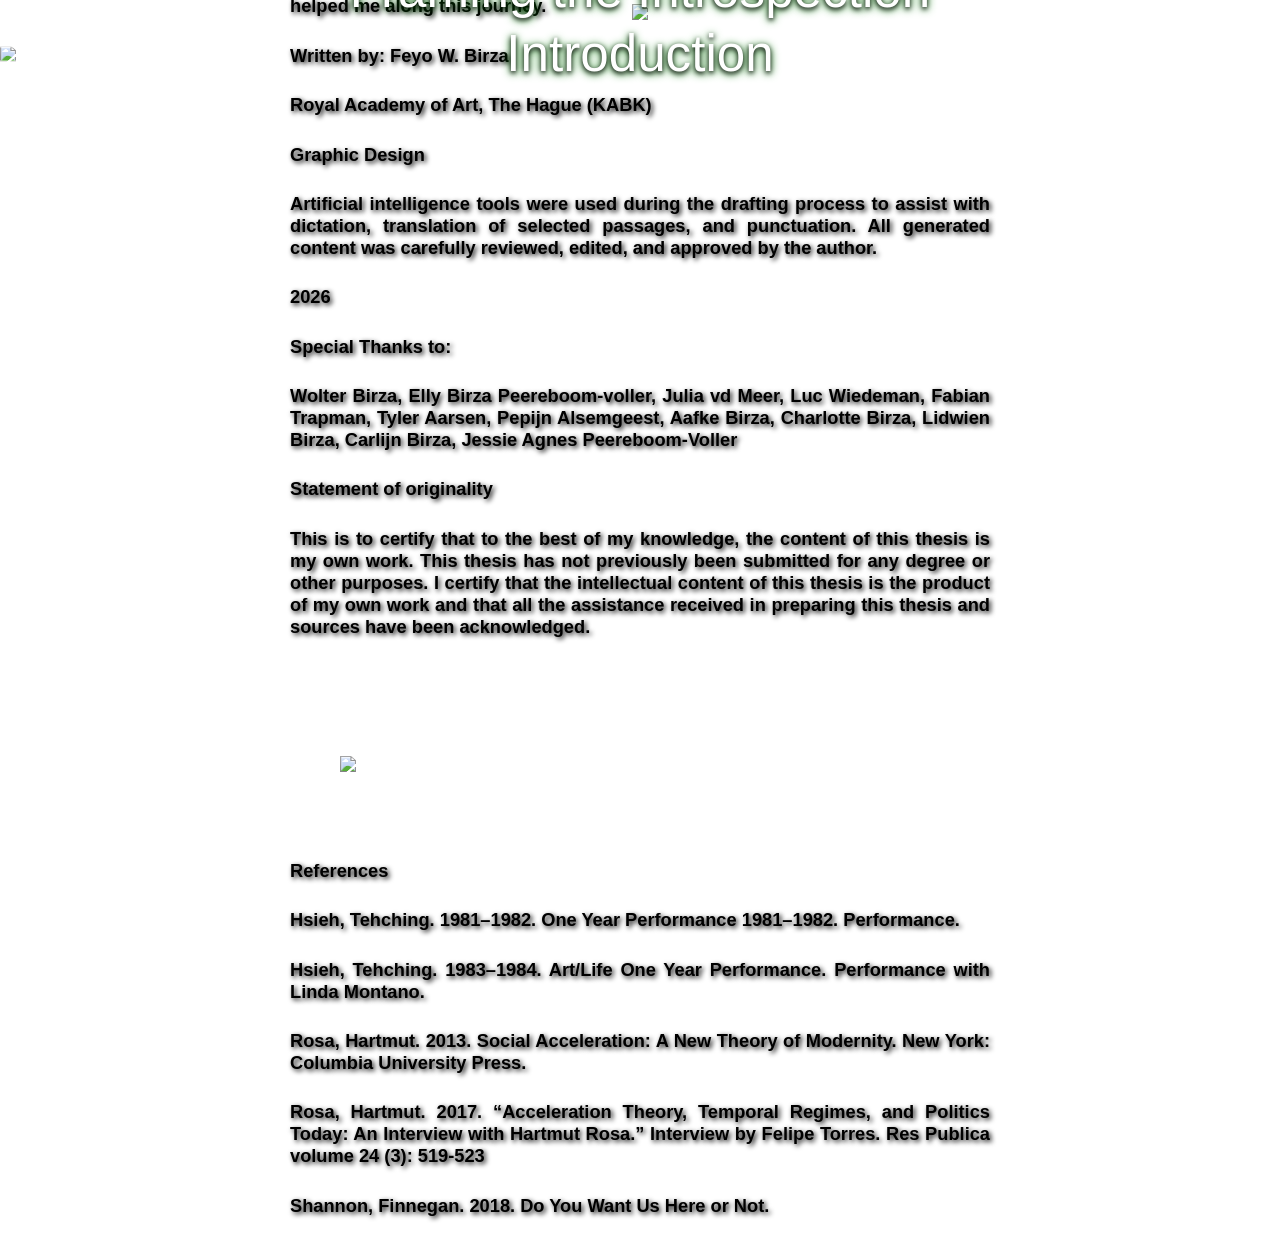
==== commit 1e7e3849: "commit change" ====
--- a/index.html
+++ b/index.html
@@ -387,7 +387,7 @@
 			</h5>
 		</div>
 
-			<div class="overlay-content">
+			<div class="img-content">
 			<img src="content/knurft.jpg" loading="lazy">
 			</div>
 
--- a/assets/css/style.css
+++ b/assets/css/style.css
@@ -75,6 +75,7 @@
   width:100%;
   height:auto;
   overflow-y:auto;
+  
 }
 
 a {
@@ -90,8 +91,21 @@
 
 
 p{
-text-align: center;
-
+text-align: justify;
+width: 80%;
+max-width: 700px;
+margin: 0 auto;
+color: white;
+text-shadow: 2px 2px 5px black;
+margin-bottom: 1.5em;
+hyphens: auto;
+
+}
+
+@media (max-width: 600px) {
+  p {
+    max-width: 90%;   /* or 100% */
+  }
 }
 
 h1{
@@ -106,11 +120,62 @@
 }
 
 h2{
-  /* h2 style */
+  font-size: clamp(
+    var(--font-size-heading),
+    4vw,
+    calc(var(--font-size-heading) * 1.25)
+  );
+  text-align: center;
+  color: white;
+  text-shadow: 2px 2px 5px black;
 }
 
 h3{
-  /* h3 style */
+  font-size: clamp(
+    var(--font-size-subheading),
+    3vw,
+    calc(var(--font-size-subheading) * 1.2)
+  );
+
+  text-align: center;
+  color: white;
+  text-shadow: 2px 2px 5px black;
+
+  margin-top: var(--margin-m);
+  margin-bottom: var(--margin-s);
+}
+
+h4{
+  font-size: clamp(
+    var(--font-size-subheading),
+    3vw,
+    calc(var(--font-size-subheading) * 1.2)
+  );
+
+  hyphens: auto;
+  color: white;
+text-shadow: 2px 2px 5px black;
+margin-bottom: 1.5em;
+hyphens: auto;
+
+}
+
+h5{
+  text-align: justify;
+width: 80%;
+max-width: 700px;
+margin: 0 auto;
+color: black;
+text-shadow: 2px 2px 5px black;
+margin-bottom: 1.5em;
+hyphens: auto;
+
+}
+
+@media (max-width: 600px) {
+  p {
+    max-width: 90%;   /* or 100% */
+  }
 }
 
 h4, h5, h6{
@@ -175,12 +240,15 @@
 header {
   position: relative;
   text-align: center;
+  padding-bottom: 100px;
+  
 }
 
 .container {
   position: relative;
   text-align: center;
   color: black;
+  bottom: 100px;
 }
 
 .centered {
@@ -213,6 +281,25 @@
 
 
 
+.img-content {
+  position: relative;
+  top: 25%; /* 25% from the top */
+  width: 100%; /* 100% width */
+  text-align: center; /* Centered text/links */
+  margin-top: 30px; /* 30px top margin to avoid conflict with the close button on smaller screens */
+  padding: 2em 0;
+  z-index: 1;
+}
+
+.img-content img {
+  width: 90%;        /* matches text behavior */
+  max-width: 600px;  /* same readable width as text */
+  height: auto;
+
+  display: block;
+  margin: 2em auto;  /* space + center */
+}
+
 
 /* The Overlay (background) */
 .overlay {
@@ -220,11 +307,11 @@
   height: 100%;
   width: 0;
   position: fixed; /* Stay in place */
-  z-index: 1; /* Sit on top */
+  z-index: 2; /* Sit on top */
   left: 0;
   top: 0;
   background-color: rgb(0, 0, 0); /* Black fallback color */
-  background-color: rgba(20, 150, 0, 0.9); /* Black w/opacity */
+  background-color: rgba(71, 71, 71, 0.9); /* Black w/opacity */
   overflow-x: hidden; /* Disable horizontal scroll */
   transition: 0.5s; /* 0.5 second transition effect to slide in or slide down the overlay (height or width, depending on reveal) */
 }
@@ -236,6 +323,17 @@
   width: 100%; /* 100% width */
   text-align: center; /* Centered text/links */
   margin-top: 30px; /* 30px top margin to avoid conflict with the close button on smaller screens */
+  padding: 2em 0;
+  z-index: 2;
+}
+
+.overlay-content img {
+  width: 90%;        /* matches text behavior */
+  max-width: 600px;  /* same readable width as text */
+  height: auto;
+
+  display: block;
+  margin: 2em auto;  /* space + center */
 }
 
 /* The navigation links inside the overlay */
@@ -243,7 +341,7 @@
   padding: 8px;
   text-decoration: none;
   font-size: 36px;
-  color: #818181;
+  color: #ffffff;
   display: block; /* Display block instead of inline */
   transition: 0.3s; /* Transition effects on hover (color) */
 }
@@ -255,10 +353,15 @@
 
 /* Position the close button (top right corner) */
 .overlay .closebtn {
-  position: absolute;
+  position: sticky;
   top: 20px;
-  right: 45px;
   font-size: 60px;
+
+  margin-left: auto;
+  margin-right: 45px;
+  width: fit-content;
+
+  z-index: 10;
 }
 
 
@@ -269,6 +372,7 @@
 
 .image-fade img {
   transition: opacity 0.8s ease;
+  cursor: pointer;
 }
 
 .image-fade img:hover {
@@ -299,6 +403,21 @@
   black 85%,
   transparent 100%
 );
+}
+
+/* Centered text */
+.centered {
+  position: absolute;
+  top: 45%;
+  left: 50%;
+  transform: translate(-50%, -50%);
+  font-size: clamp(
+    var(--font-size-heading),
+    4vw,
+    calc(var(--font-size-heading) * 1.25)
+  );
+  color: white;
+  text-shadow: 0px 2px 5px black, 0px 2px 10px green;
 }
 
 
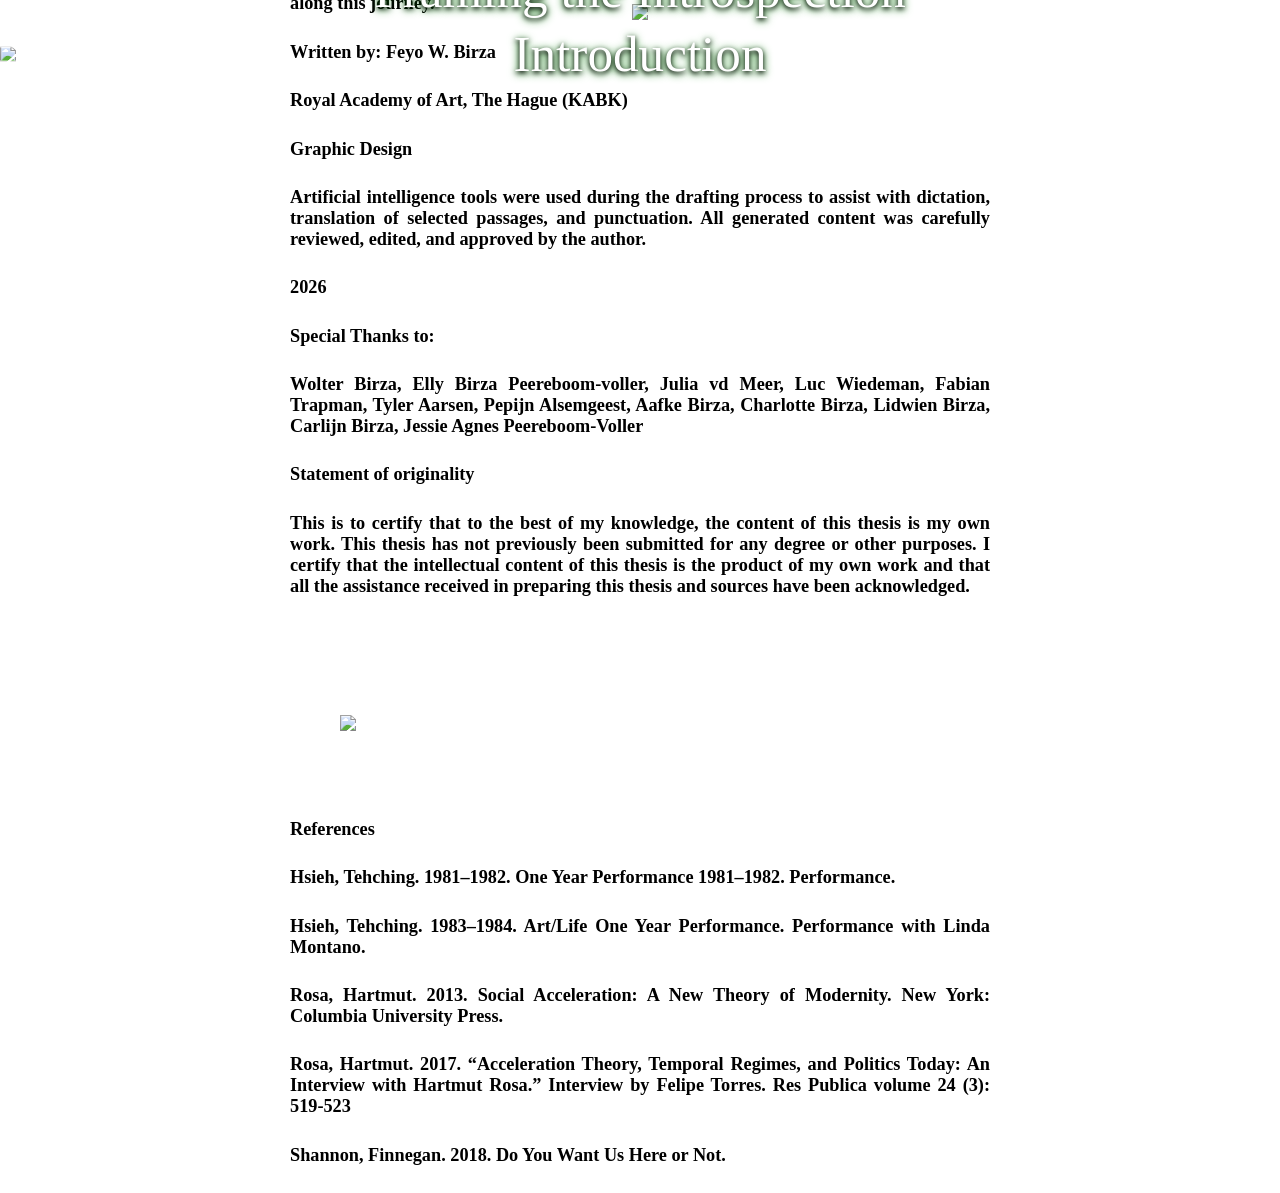
==== commit b85f1f74: "commit change" ====
--- a/index.html
+++ b/index.html
@@ -139,7 +139,7 @@
 
 				<img src="content/sbp_chilling.jpg" loading="lazy">
 
-				<p>A related approach can be found in the work of American multidisciplinary artist Finnegan Shannon, whose ongoing bench projects treat sitting as an active condition rather than a neutral function. In works such as Do you want us here or not (2018), Shannon places benches in exhibition spaces accompanied by statements that question whether visitors are allowed to sit, making the act of sitting explicit and sometimes uncomfortable. In this way, the work draws attention to how rest is often restricted or controlled (Shannon 2018) within institutional contexts. In their work, benches are used to question expectations around productivity, attention, and accessibility within institutional spaces.
+				<p>A related approach can be found in the work of American multidisciplinary artist Finnegan Shannon, whose ongoing bench projects treat sitting as an active condition rather than a neutral function. In works such as <i>"Do you want us here or not (2018)"</i>, Shannon places benches in exhibition spaces accompanied by statements that question whether visitors are allowed to sit, making the act of sitting explicit and sometimes uncomfortable. In this way, the work draws attention to how rest is often restricted or controlled (Shannon 2018) within institutional contexts. In their work, benches are used to question expectations around productivity, attention, and accessibility within institutional spaces.
 				</p>
 
 				<img src="content/blue_bench.jpg" loading="lazy">
@@ -176,13 +176,6 @@
 
 				<p>Within the graduation show, the bench introduces a similar question: not only what people do when they sit, but whether they allow themselves to sit at all. In doing so, it also makes the movement of other visitors more visible, as those who remain become aware of those who continue to pass by. In that sense, the bench shifts what feels possible within the space. The bench does not attempt to recreate the calmness of the dunes, but rather it functions as a subtle interruption, an opportunity to step out of the pace of the exhibition, even if only briefly. Like in the conversations, reflection cannot be imposed, but depends on how conditions are structured through placement and use.
 				</p>
-
-				<p>
-				</p>
-
-				<p>
-				</p>
-
 
 				</div>
 
@@ -206,7 +199,7 @@
 				<h3>Tehching Hsieh – Time, Duration, and Constraint
 				</h3>
 
-				<p>Taiwanese painter and performer Tehching Hsieh is known for his year-long performances in which he imposed strict rules on his daily life, using time as his primary material.  In works such as One Year Performance 1981-1982, he lived entirely outdoors for a year (Hsieh 1981), enduring all weather conditions without entering a building. In Art/Life One Year Performance 1983-1984, he and American performance artist Linda Montano tied themselves together with a rope for a year, remaining in constant proximity without physical contact (Hsieh 1983).
+				<p>Taiwanese painter and performer Tehching Hsieh is known for his year-long performances in which he imposed strict rules on his daily life, using time as his primary material.  In works such as <i>"One Year Performance 1981-1982"</i>, he lived entirely outdoors for a year (Hsieh 1981), enduring all weather conditions without entering a building. In <i>"Art/Life One Year Performance 1983-1984"</i>, he and American performance artist Linda Montano tied themselves together with a rope for a year, remaining in constant proximity without physical contact (Hsieh 1983).
 				</p>
 
 				<img src="content/snowstorm.jpg" loading="lazy">
@@ -220,7 +213,7 @@
 				<h3>Hartmut Rosa – Acceleration and Resonance
 				</h3>
 
-				<p>German sociologist Hartmut Rosa describes how modern life is shaped by a constant pressure to accelerate (Rosa 2013). In Social Acceleration, he explains how technological, social, and economic systems push us to do more in less time, often creating a sense of disconnection rather than progress. Rosa does not argue for slowness, instead he shows that slowing down is often used in order to help keep up with this accelerated pace. What in turn becomes problematic is not speed itself, but the feeling of alienation that can come with it.
+				<p>German sociologist Hartmut Rosa describes how modern life is shaped by a constant pressure to accelerate (Rosa 2013). In <i>"Social Acceleration"</i>, he explains how technological, social, and economic systems push us to do more in less time, often creating a sense of disconnection rather than progress. Rosa does not argue for slowness, instead he shows that slowing down is often used in order to help keep up with this accelerated pace. What in turn becomes problematic is not speed itself, but the feeling of alienation that can come with it.
 				</p>
 
 				<p>As an alternative, he introduces the concept of "resonance", which describes moments in which individuals feel a meaningful connection to their surroundings. These are moments in which time can be experienced as something that can be inhabited. This relates directly to my project. The graduation show can be a fast-moving environment, where visitors move from one work to the next. The bench does not try to oppose this movement entirely, but introduces a small interruption within it.
--- a/assets/css/style.css
+++ b/assets/css/style.css
@@ -37,7 +37,7 @@
   --color-text-link: rgba(0,0,255,0.8);
   --color-text-link-hover: rgba(0,0,255,0.4);
   /* Font values */
-  --font-text: 'Your Font Name', 'Helvetica', 'Arial', sans-serif;
+  --font-text: georgia, 'Times New Roman', serif;
   --font-size: 24px;
   /* Margin values */
   --margin: 1rem;
@@ -166,7 +166,7 @@
 max-width: 700px;
 margin: 0 auto;
 color: black;
-text-shadow: 2px 2px 5px black;
+
 margin-bottom: 1.5em;
 hyphens: auto;
 
@@ -283,7 +283,6 @@
 
 .img-content {
   position: relative;
-  top: 25%; /* 25% from the top */
   width: 100%; /* 100% width */
   text-align: center; /* Centered text/links */
   margin-top: 30px; /* 30px top margin to avoid conflict with the close button on smaller screens */
